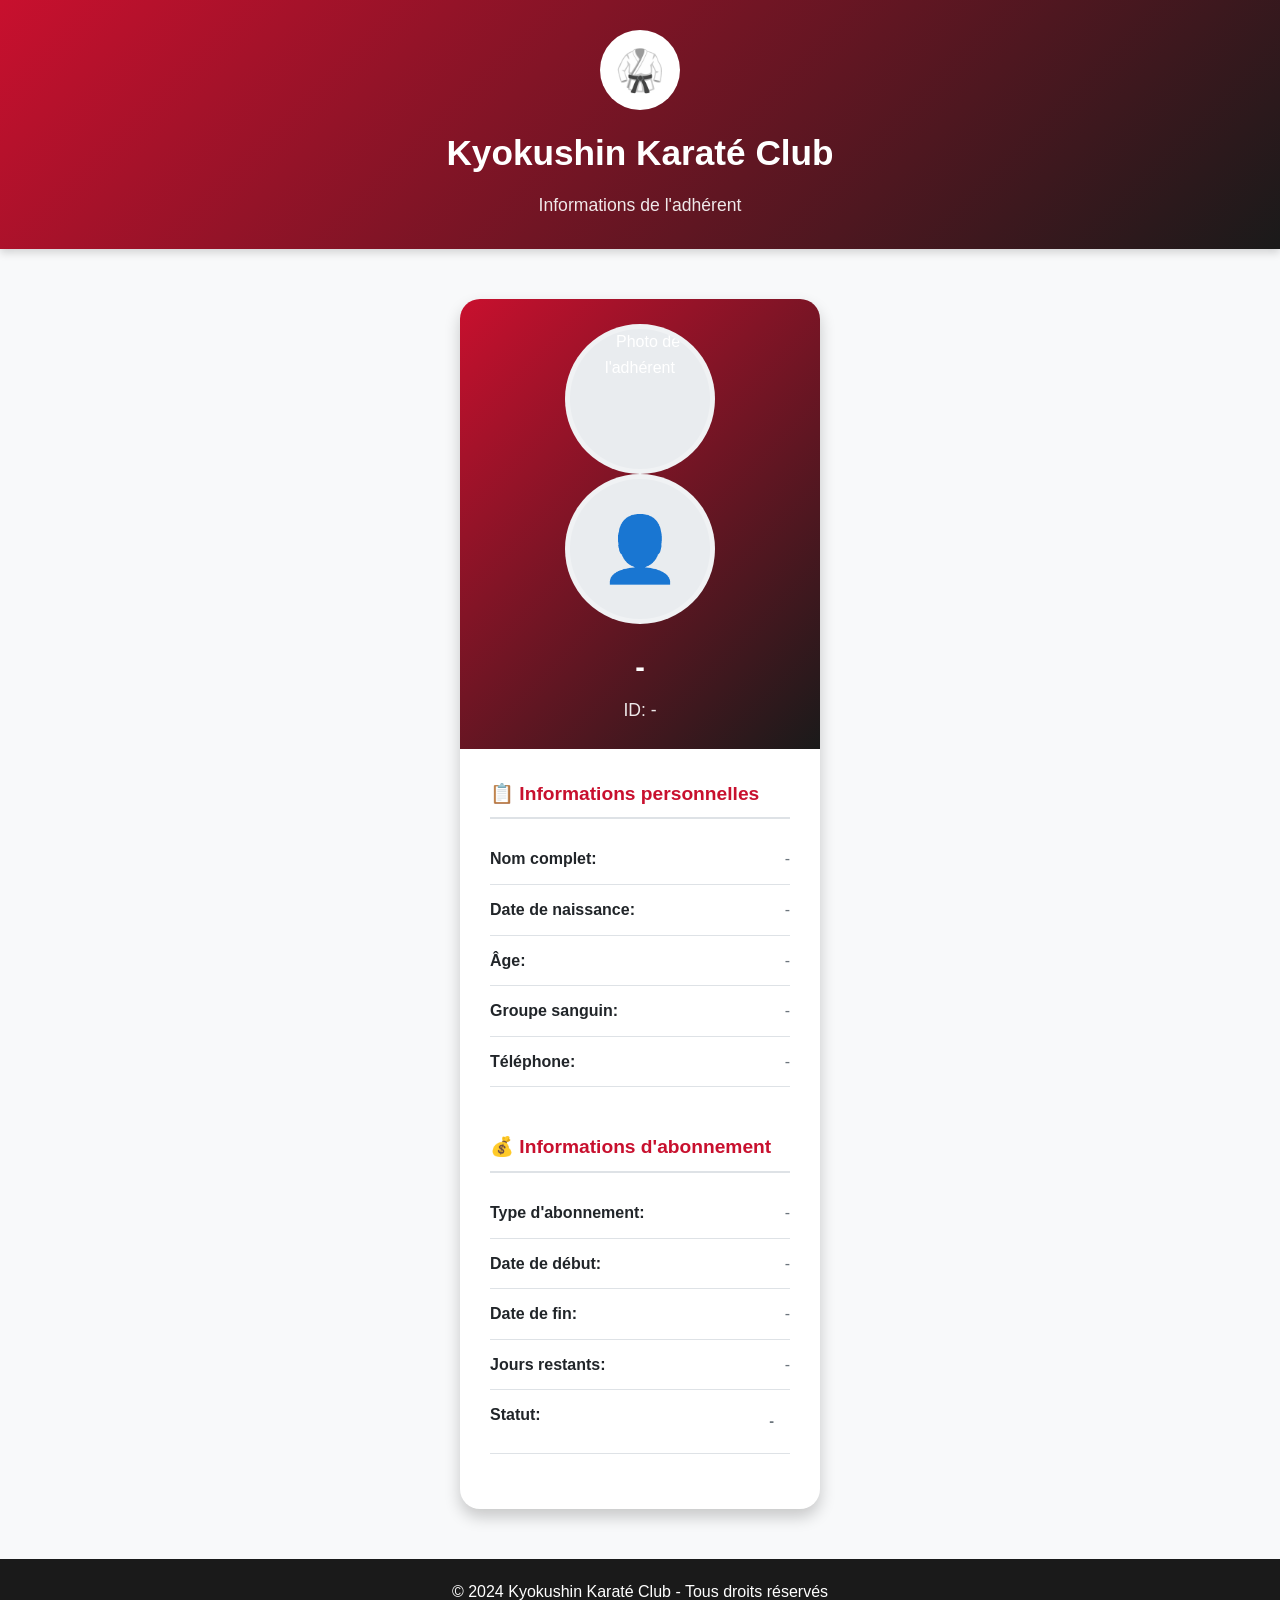
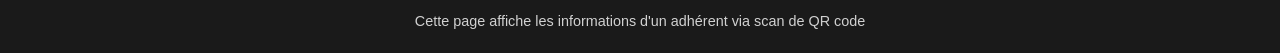
==== adherent.html @ 508417b2 "Create adherent.html" ====
<!DOCTYPE html>
<html lang="fr">
<head>
    <meta charset="UTF-8">
    <meta name="viewport" content="width=device-width, initial-scale=1.0">
    <title>Informations Adhérent - Kyokushin</title>
    <link rel="icon" type="image/png" href="logo_site.png">
    <script src="https://cdn.jsdelivr.net/npm/@supabase/supabase-js@2"></script>
    <style>
        * {
            margin: 0;
            padding: 0;
            box-sizing: border-box;
        }

        :root {
            --primary-color: #c8102e;
            --secondary-color: #1a1a1a;
            --accent-color: #ffd700;
            --success-color: #28a745;
            --danger-color: #dc3545;
            --warning-color: #ffc107;
            --bg-primary: #ffffff;
            --bg-secondary: #f8f9fa;
            --bg-tertiary: #e9ecef;
            --text-primary: #212529;
            --text-secondary: #6c757d;
            --border-color: #dee2e6;
            --shadow-sm: 0 2px 4px rgba(0,0,0,0.1);
            --shadow-md: 0 4px 8px rgba(0,0,0,0.15);
            --shadow-lg: 0 8px 16px rgba(0,0,0,0.2);
            --transition: all 0.3s ease;
        }

        body {
            font-family: 'Segoe UI', Tahoma, Geneva, Verdana, sans-serif;
            background: var(--bg-secondary);
            color: var(--text-primary);
            line-height: 1.6;
            min-height: 100vh;
            display: flex;
            flex-direction: column;
        }

        .container {
            max-width: 800px;
            margin: 0 auto;
            padding: 20px;
            flex: 1;
        }

        /* Header Styles */
        .header {
            background: linear-gradient(135deg, var(--primary-color), var(--secondary-color));
            color: white;
            padding: 30px 0;
            box-shadow: var(--shadow-md);
            text-align: center;
            margin-bottom: 30px;
        }

        .logo {
            width: 80px;
            height: 80px;
            border-radius: 50%;
            background: white;
            padding: 10px;
            margin: 0 auto 15px;
            display: flex;
            align-items: center;
            justify-content: center;
            font-size: 40px;
        }

        .header-title h1 {
            font-size: 2.2rem;
            font-weight: 700;
            margin-bottom: 10px;
        }

        .header-title p {
            font-size: 1.1rem;
            opacity: 0.9;
        }

        /* Member Card */
        .member-card {
            background: var(--bg-primary);
            border-radius: 20px;
            box-shadow: var(--shadow-lg);
            overflow: hidden;
            margin-bottom: 30px;
            transition: var(--transition);
        }

        .member-card:hover {
            transform: translateY(-5px);
            box-shadow: var(--shadow-lg);
        }

        .member-header {
            background: linear-gradient(135deg, var(--primary-color), var(--secondary-color));
            color: white;
            padding: 25px;
            text-align: center;
            position: relative;
        }

        .member-photo-container {
            margin-bottom: 20px;
        }

        .member-photo {
            width: 150px;
            height: 150px;
            border-radius: 50%;
            object-fit: cover;
            border: 5px solid rgba(255,255,255,0.3);
            margin: 0 auto;
            display: block;
            background: var(--bg-tertiary);
        }

        .member-name {
            font-size: 1.8rem;
            font-weight: 700;
            margin-bottom: 5px;
        }

        .member-id {
            font-size: 1.1rem;
            opacity: 0.9;
            font-weight: 500;
        }

        .member-content {
            padding: 30px;
        }

        .info-grid {
            display: grid;
            grid-template-columns: repeat(auto-fit, minmax(300px, 1fr));
            gap: 20px;
        }

        .info-section {
            margin-bottom: 25px;
        }

        .info-title {
            font-size: 1.2rem;
            font-weight: 600;
            color: var(--primary-color);
            margin-bottom: 15px;
            padding-bottom: 8px;
            border-bottom: 2px solid var(--border-color);
        }

        .info-row {
            display: flex;
            justify-content: space-between;
            padding: 12px 0;
            border-bottom: 1px solid var(--border-color);
        }

        .info-label {
            font-weight: 600;
            color: var(--text-primary);
        }

        .info-value {
            color: var(--text-secondary);
            text-align: right;
        }

        /* Subscription Status */
        .subscription-status {
            display: inline-block;
            padding: 8px 16px;
            border-radius: 20px;
            font-size: 0.9rem;
            font-weight: 600;
        }

        .status-active {
            background: rgba(40, 167, 69, 0.2);
            color: var(--success-color);
            border: 1px solid var(--success-color);
        }

        .status-expired {
            background: rgba(220, 53, 69, 0.2);
            color: var(--danger-color);
            border: 1px solid var(--danger-color);
        }

        .status-warning {
            background: rgba(255, 193, 7, 0.2);
            color: var(--warning-color);
            border: 1px solid var(--warning-color);
        }

        /* Alert Messages */
        .alert {
            padding: 15px 20px;
            border-radius: 10px;
            margin-bottom: 20px;
            display: flex;
            align-items: center;
            gap: 10px;
        }

        .alert-warning {
            background: rgba(255, 193, 7, 0.1);
            border: 1px solid var(--warning-color);
            color: var(--warning-color);
        }

        /* Footer */
        .footer {
            background: var(--secondary-color);
            color: white;
            text-align: center;
            padding: 20px 0;
            margin-top: auto;
        }

        /* Responsive */
        @media (max-width: 768px) {
            .container {
                padding: 15px;
            }
            
            .header-title h1 {
                font-size: 1.8rem;
            }
            
            .info-grid {
                grid-template-columns: 1fr;
            }
            
            .member-photo {
                width: 120px;
                height: 120px;
            }
        }

        /* Loading Spinner */
        .spinner {
            border: 4px solid var(--border-color);
            border-top: 4px solid var(--primary-color);
            border-radius: 50%;
            width: 40px;
            height: 40px;
            animation: spin 1s linear infinite;
            margin: 40px auto;
        }

        @keyframes spin {
            0% { transform: rotate(0deg); }
            100% { transform: rotate(360deg); }
        }

        .hidden {
            display: none !important;
        }
    </style>
</head>
<body>
    <!-- Header -->
    <div class="header">
        <div class="logo">🥋</div>
        <div class="header-title">
            <h1>Kyokushin Karaté Club</h1>
            <p>Informations de l'adhérent</p>
        </div>
    </div>

    <div class="container">
        <!-- Member Information Card -->
        <div id="memberCard" class="member-card">
            <div class="member-header">
                <div class="member-photo-container">
                    <img id="memberPhoto" class="member-photo" src="" alt="Photo de l'adhérent">
                    <div id="memberPhotoPlaceholder" class="member-photo" style="display: flex; align-items: center; justify-content: center; font-size: 4rem;">
                        👤
                    </div>
                </div>
                <h2 class="member-name" id="memberFullName">-</h2>
                <div class="member-id" id="memberIdDisplay">ID: -</div>
            </div>
            
            <div class="member-content">
                <div class="info-grid">
                    <div class="info-section">
                        <h3 class="info-title">📋 Informations personnelles</h3>
                        <div class="info-row">
                            <span class="info-label">Nom complet:</span>
                            <span class="info-value" id="memberFullNameDetail">-</span>
                        </div>
                        <div class="info-row">
                            <span class="info-label">Date de naissance:</span>
                            <span class="info-value" id="memberDob">-</span>
                        </div>
                        <div class="info-row">
                            <span class="info-label">Âge:</span>
                            <span class="info-value" id="memberAge">-</span>
                        </div>
                        <div class="info-row">
                            <span class="info-label">Groupe sanguin:</span>
                            <span class="info-value" id="memberBloodType">-</span>
                        </div>
                        <div class="info-row">
                            <span class="info-label">Téléphone:</span>
                            <span class="info-value" id="memberPhone">-</span>
                        </div>
                    </div>
                    
                    <div class="info-section">
                        <h3 class="info-title">💰 Informations d'abonnement</h3>
                        <div class="info-row">
                            <span class="info-label">Type d'abonnement:</span>
                            <span class="info-value" id="memberSubscription">-</span>
                        </div>
                        <div class="info-row">
                            <span class="info-label">Date de début:</span>
                            <span class="info-value" id="memberStartDate">-</span>
                        </div>
                        <div class="info-row">
                            <span class="info-label">Date de fin:</span>
                            <span class="info-value" id="memberEndDate">-</span>
                        </div>
                        <div class="info-row">
                            <span class="info-label">Jours restants:</span>
                            <span class="info-value" id="memberDaysLeft">-</span>
                        </div>
                        <div class="info-row">
                            <span class="info-label">Statut:</span>
                            <span class="info-value">
                                <span id="memberStatus" class="subscription-status">-</span>
                            </span>
                        </div>
                    </div>
                </div>
                
                <!-- Alert for expiring subscription -->
                <div id="subscriptionAlert" class="alert alert-warning hidden">
                    ⚠️ <strong>Attention:</strong> L'abonnement expire bientôt!
                </div>
            </div>
        </div>

        <!-- Loading State -->
        <div id="loadingState" class="hidden">
            <div class="spinner"></div>
            <p style="text-align: center; color: var(--text-secondary); margin-top: 15px;">
                Chargement des informations de l'adhérent...
            </p>
        </div>

        <!-- Error State -->
        <div id="errorState" class="hidden" style="text-align: center; padding: 40px 20px;">
            <div style="font-size: 4rem; margin-bottom: 20px;">❌</div>
            <h2 style="color: var(--danger-color); margin-bottom: 15px;">Adhérent non trouvé</h2>
            <p style="color: var(--text-secondary); margin-bottom: 25px;">
                Impossible de trouver les informations pour cet adhérent.
            </p>
            <p style="font-size: 0.9rem; color: var(--text-secondary);">
                Vérifiez que le QR code a été scanné correctement ou contactez l'administration du club.
            </p>
        </div>
    </div>

    <!-- Footer -->
    <div class="footer">
        <p>&copy; 2024 Kyokushin Karaté Club - Tous droits réservés</p>
        <p style="font-size: 0.9rem; opacity: 0.8; margin-top: 5px;">
            Cette page affiche les informations d'un adhérent via scan de QR code
        </p>
    </div>

    <script>
        // Configuration Supabase
        const SUPABASE_URL = 'https://gmoyoflorwaltuanfswn.supabase.co';
        const SUPABASE_KEY = 'eyJhbGciOiJIUzI1NiIsInR5cCI6IkpXVCJ9.eyJpc3MiOiJzdXBhYmFzZSIsInJlZiI6Imdtb3lvZmxvcndhbHR1YW5mc3duIiwicm9sZSI6ImFub24iLCJpYXQiOjE3NjIxNTc0OTIsImV4cCI6MjA3NzczMzQ5Mn0.Yr0SFLvcPNbvRqNSjzwFdTZkrIz3Z6WZxcIyx8gwjZA';
        
        const supabase = window.supabase.createClient(SUPABASE_URL, SUPABASE_KEY);

        // Fonction pour calculer la date de fin d'abonnement
        function computeEndDate(startDate, subscriptionType) {
            const start = new Date(startDate);
            const end = new Date(start);
            
            switch (subscriptionType) {
                case "monthly":
                    end.setMonth(end.getMonth() + 1);
                    break;
                case "quarterly":
                    end.setMonth(end.getMonth() + 3);
                    break;
                case "biannual":
                    end.setMonth(end.getMonth() + 6);
                    break;
                case "annual":
                    end.setFullYear(end.getFullYear() + 1);
                    break;
                default:
                    end.setMonth(end.getMonth() + 1);
            }
            
            return end;
        }

        // Fonction pour calculer l'âge
        function calculateAge(birthDate) {
            const today = new Date();
            const birth = new Date(birthDate);
            let age = today.getFullYear() - birth.getFullYear();
            const monthDiff = today.getMonth() - birth.getMonth();
            
            if (monthDiff < 0 || (monthDiff === 0 && today.getDate() < birth.getDate())) {
                age--;
            }
            
            return age;
        }

        // Fonction pour calculer les jours restants
        function calculateDaysLeft(endDate) {
            const today = new Date();
            const end = new Date(endDate);
            const timeDiff = end.getTime() - today.getTime();
            const daysLeft = Math.ceil(timeDiff / (1000 * 3600 * 24));
            
            return daysLeft;
        }

        // Fonction pour déterminer le statut de l'abonnement
        function getSubscriptionStatus(daysLeft) {
            if (daysLeft < 0) {
                return { text: "Expiré", class: "status-expired" };
            } else if (daysLeft <= 7) {
                return { text: "Bientôt expiré", class: "status-warning" };
            } else {
                return { text: "Actif", class: "status-active" };
            }
        }

        // Fonction pour formater la date en français
        function formatDate(dateString) {
            const date = new Date(dateString);
            return date.toLocaleDateString('fr-FR', {
                day: '2-digit',
                month: '2-digit',
                year: 'numeric'
            });
        }

        // Fonction pour formater le type d'abonnement
        function formatSubscriptionType(type) {
            const types = {
                "monthly": "Mensuel",
                "quarterly": "Trimestriel", 
                "biannual": "Semestriel",
                "annual": "Annuel"
            };
            
            return types[type] || type;
        }

        // Fonction pour extraire l'ID du membre de l'URL
        function getMemberIdFromURL() {
            const urlParams = new URLSearchParams(window.location.search);
            return urlParams.get('id');
        }

        // Fonction principale pour charger les données du membre
        async function loadMemberData(memberId) {
            try {
                // Afficher l'état de chargement
                document.getElementById('memberCard').classList.add('hidden');
                document.getElementById('errorState').classList.add('hidden');
                document.getElementById('loadingState').classList.remove('hidden');
                
                // Récupérer les données du membre depuis Supabase
                const { data: member, error } = await supabase
                    .from('members')
                    .select('*')
                    .eq('id', memberId)
                    .single();

                if (error || !member) {
                    throw new Error('Adhérent non trouvé');
                }

                // Calculer les dates et statuts
                const endDate = computeEndDate(member.start_date, member.subscription);
                const daysLeft = calculateDaysLeft(endDate);
                const status = getSubscriptionStatus(daysLeft);
                const age = calculateAge(member.dob);
                
                // Mettre à jour l'interface
                document.getElementById('memberFullName').textContent = `${member.last_name} ${member.first_name}`;
                document.getElementById('memberFullNameDetail').textContent = `${member.last_name} ${member.first_name}`;
                document.getElementById('memberIdDisplay').textContent = `ID: ${member.id}`;
                document.getElementById('memberDob').textContent = formatDate(member.dob);
                document.getElementById('memberAge').textContent = `${age} ans`;
                document.getElementById('memberBloodType').textContent = member.blood_type || 'Non renseigné';
                document.getElementById('memberPhone').textContent = member.phone_number || 'Non renseigné';
                document.getElementById('memberSubscription').textContent = formatSubscriptionType(member.subscription);
                document.getElementById('memberStartDate').textContent = formatDate(member.start_date);
                document.getElementById('memberEndDate').textContent = formatDate(endDate);
                document.getElementById('memberDaysLeft').textContent = `${daysLeft} jour(s)`;
                
                // Mettre à jour le statut
                const statusElement = document.getElementById('memberStatus');
                statusElement.textContent = status.text;
                statusElement.className = `subscription-status ${status.class}`;
                
                // Gérer la photo
                if (member.photo_url) {
                    document.getElementById('memberPhoto').src = member.photo_url;
                    document.getElementById('memberPhoto').style.display = 'block';
                    document.getElementById('memberPhotoPlaceholder').style.display = 'none';
                } else {
                    document.getElementById('memberPhoto').style.display = 'none';
                    document.getElementById('memberPhotoPlaceholder').style.display = 'flex';
                }
                
                // Afficher l'alerte si l'abonnement expire bientôt
                if (daysLeft <= 7 && daysLeft >= 0) {
                    document.getElementById('subscriptionAlert').classList.remove('hidden');
                } else {
                    document.getElementById('subscriptionAlert').classList.add('hidden');
                }
                
                // Afficher la carte du membre
                document.getElementById('loadingState').classList.add('hidden');
                document.getElementById('memberCard').classList.remove('hidden');
                
            } catch (error) {
                console.error('Erreur lors du chargement des données:', error);
                
                // Afficher l'état d'erreur
                document.getElementById('loadingState').classList.add('hidden');
                document.getElementById('memberCard').classList.add('hidden');
                document.getElementById('errorState').classList.remove('hidden');
            }
        }

        // Initialisation au chargement de la page
        document.addEventListener('DOMContentLoaded', function() {
            const memberId = getMemberIdFromURL();
            
            if (memberId) {
                loadMemberData(memberId);
            } else {
                // Aucun ID fourni, afficher l'état d'erreur
                document.getElementById('loadingState').classList.add('hidden');
                document.getElementById('memberCard').classList.add('hidden');
                document.getElementById('errorState').classList.remove('hidden');
            }
        });
    </script>
</body>
</html>
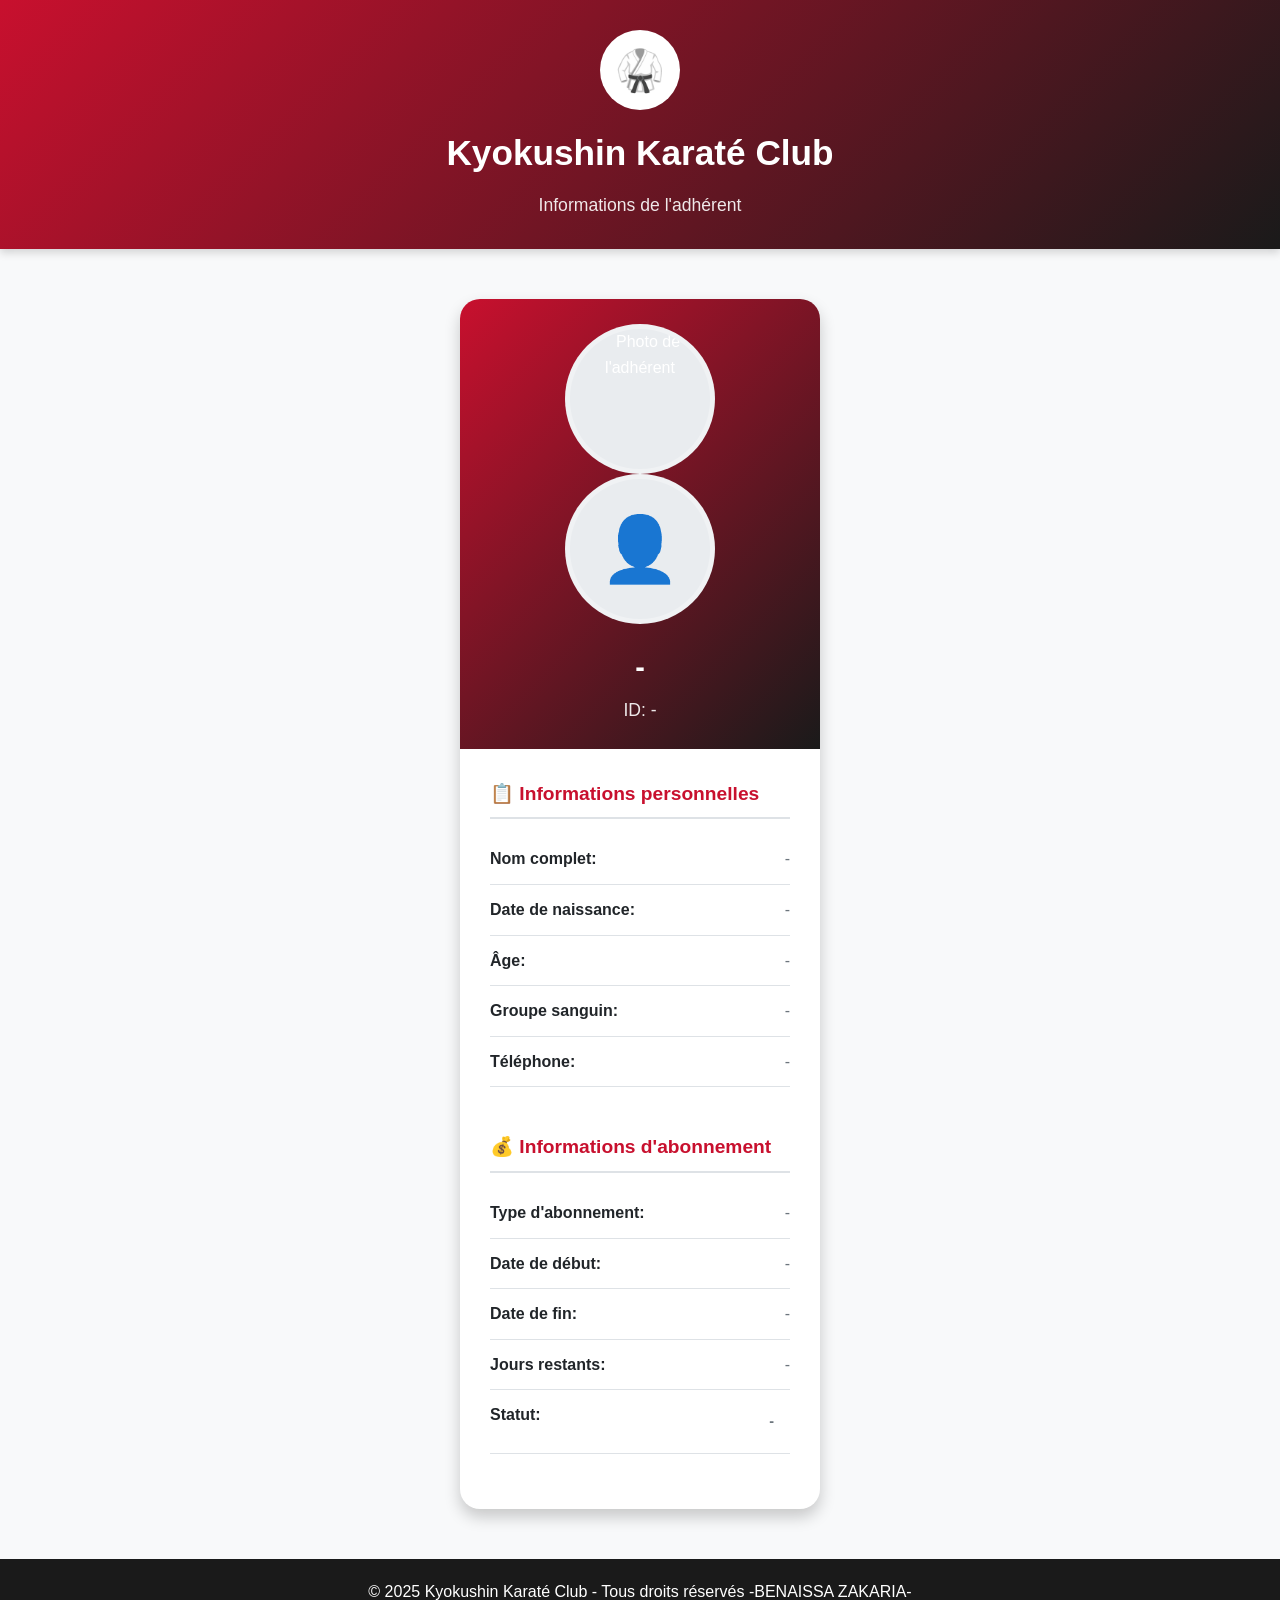
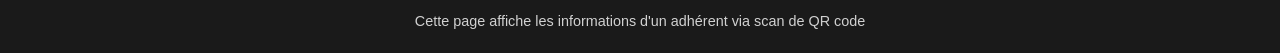
==== commit 248390b9: "Update adherent.html" ====
--- a/adherent.html
+++ b/adherent.html
@@ -373,7 +373,7 @@
 
     <!-- Footer -->
     <div class="footer">
-        <p>&copy; 2024 Kyokushin Karaté Club - Tous droits réservés</p>
+        <p>&copy; 2025 Kyokushin Karaté Club - Tous droits réservés -BENAISSA ZAKARIA-</p>
         <p style="font-size: 0.9rem; opacity: 0.8; margin-top: 5px;">
             Cette page affiche les informations d'un adhérent via scan de QR code
         </p>
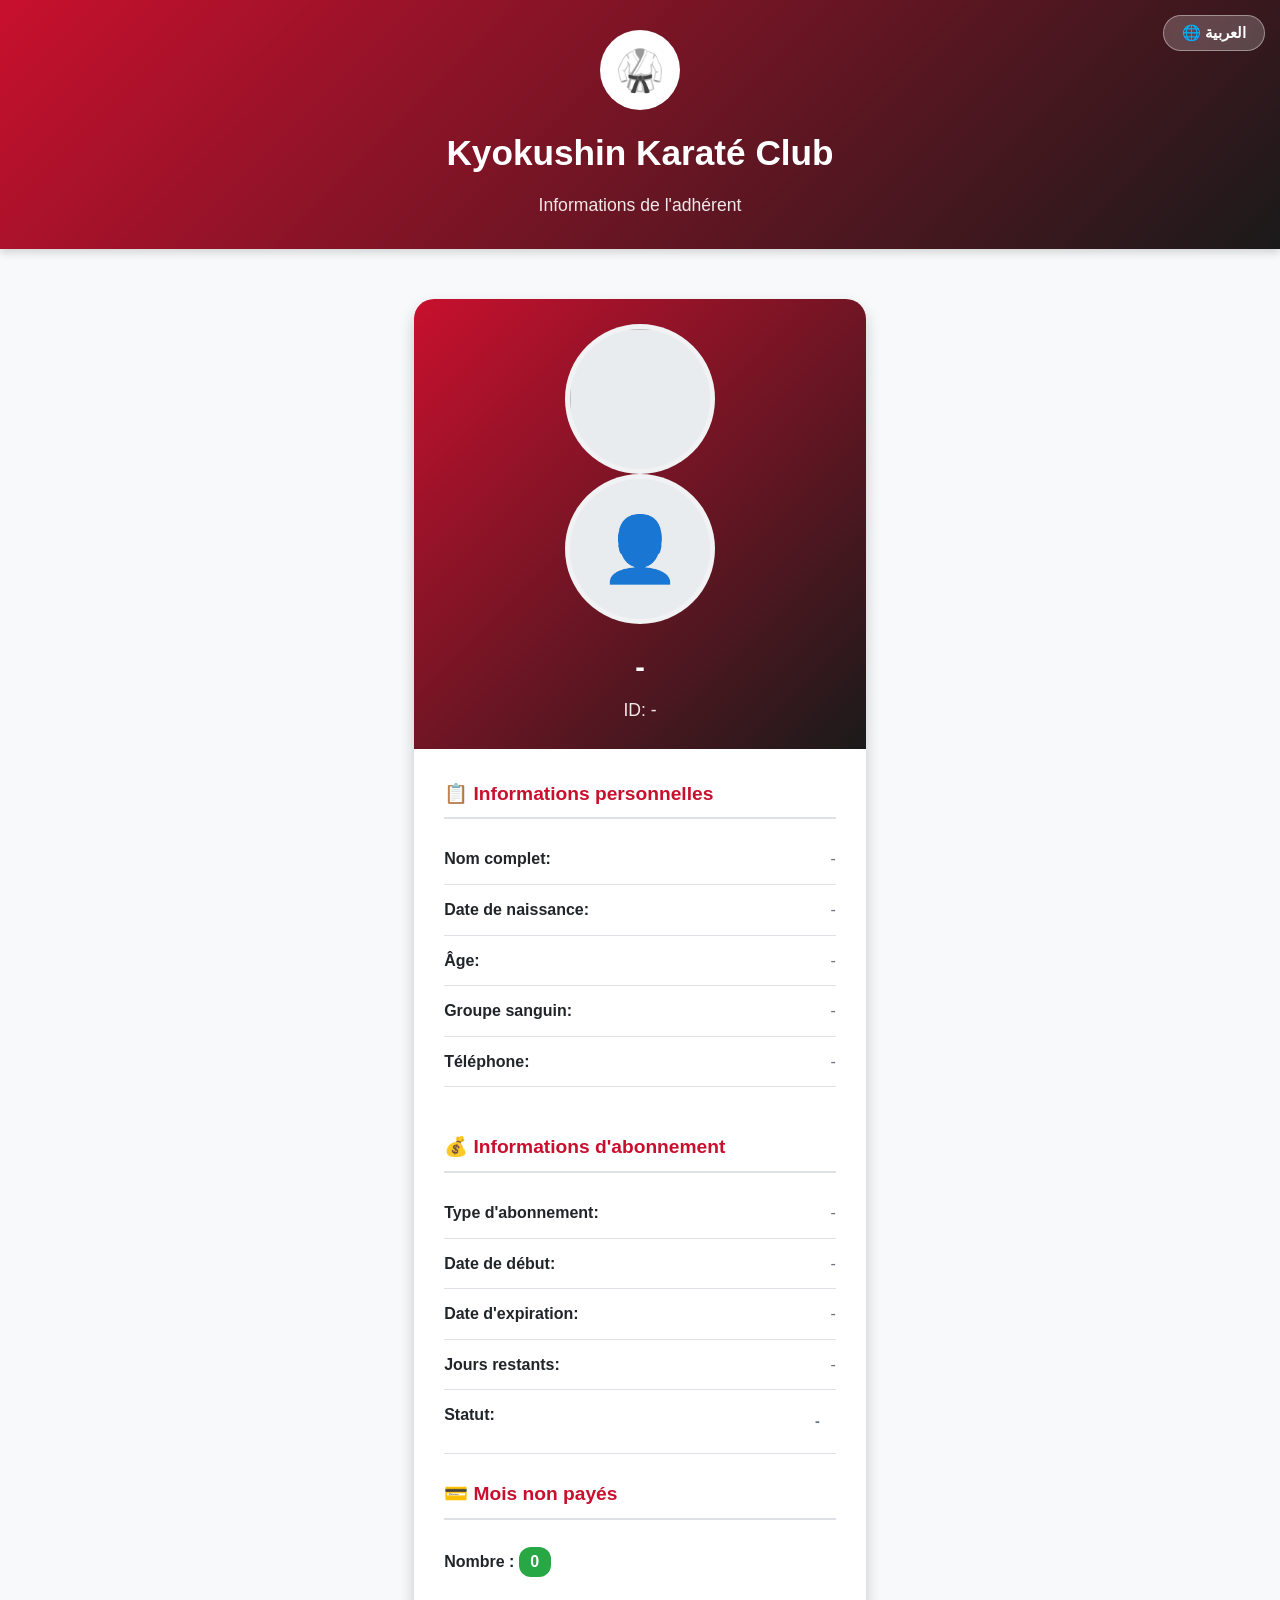
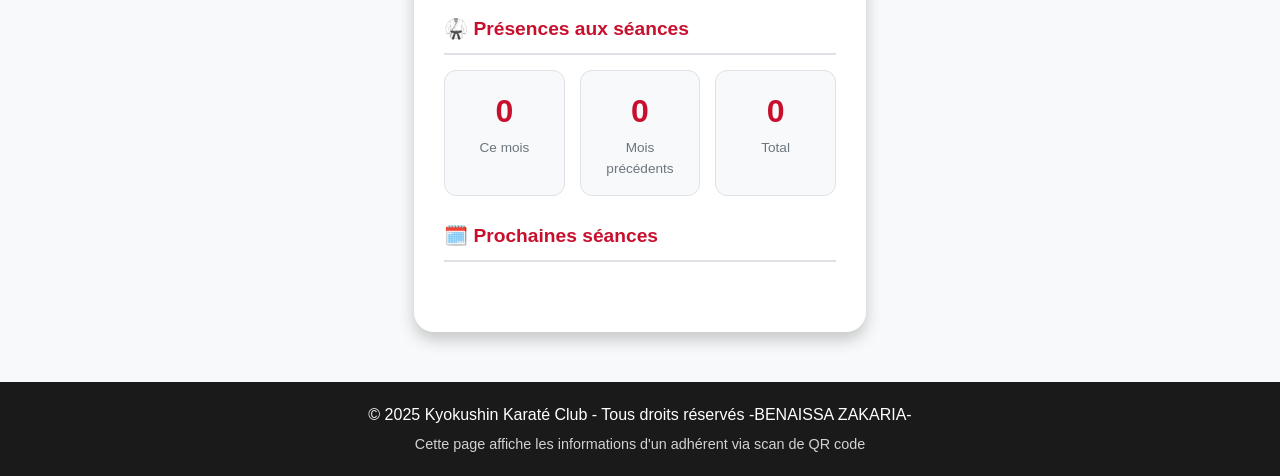
==== commit 7f4012d4: "nfc update" ====
--- a/adherent.html
+++ b/adherent.html
@@ -49,6 +49,29 @@
             flex: 1;
         }
 
+        /* Bouton langue */
+        .lang-toggle {
+            position: fixed;
+            top: 15px;
+            right: 15px;
+            z-index: 1000;
+            background: rgba(255,255,255,0.2);
+            border: 1px solid rgba(255,255,255,0.4);
+            color: white;
+            padding: 8px 18px;
+            border-radius: 25px;
+            cursor: pointer;
+            font-size: 0.95rem;
+            font-weight: 600;
+            backdrop-filter: blur(5px);
+            transition: var(--transition);
+        }
+
+        .lang-toggle:hover {
+            background: rgba(255,255,255,0.35);
+            transform: scale(1.05);
+        }
+
         /* Header Styles */
         .header {
             background: linear-gradient(135deg, var(--primary-color), var(--secondary-color));
@@ -93,11 +116,6 @@
             transition: var(--transition);
         }
 
-        .member-card:hover {
-            transform: translateY(-5px);
-            box-shadow: var(--shadow-lg);
-        }
-
         .member-header {
             background: linear-gradient(135deg, var(--primary-color), var(--secondary-color));
             color: white;
@@ -173,6 +191,75 @@
             text-align: right;
         }
 
+        /* Mois non payés */
+        .months-list {
+            display: flex;
+            flex-wrap: wrap;
+            gap: 8px;
+            justify-content: flex-end;
+        }
+
+        .month-chip {
+            padding: 4px 12px;
+            border-radius: 15px;
+            font-size: 0.85rem;
+            font-weight: 600;
+            background: rgba(220, 53, 69, 0.12);
+            color: var(--danger-color);
+            border: 1px solid rgba(220, 53, 69, 0.4);
+        }
+
+        .month-chip.ok {
+            background: rgba(40, 167, 69, 0.12);
+            color: var(--success-color);
+            border-color: rgba(40, 167, 69, 0.4);
+        }
+
+        .count-badge {
+            display: inline-block;
+            min-width: 32px;
+            text-align: center;
+            padding: 2px 10px;
+            border-radius: 12px;
+            background: var(--danger-color);
+            color: white;
+            font-weight: 700;
+        }
+
+        .count-badge.zero {
+            background: var(--success-color);
+        }
+
+        /* Stats présence */
+        .attendance-stats {
+            display: flex;
+            gap: 15px;
+            justify-content: space-around;
+            flex-wrap: wrap;
+            margin-top: 10px;
+        }
+
+        .stat-box {
+            flex: 1;
+            min-width: 120px;
+            background: var(--bg-secondary);
+            border: 1px solid var(--border-color);
+            border-radius: 12px;
+            padding: 15px 10px;
+            text-align: center;
+        }
+
+        .stat-number {
+            font-size: 2rem;
+            font-weight: 700;
+            color: var(--primary-color);
+        }
+
+        .stat-label {
+            font-size: 0.85rem;
+            color: var(--text-secondary);
+        }
+
         /* Subscription Status */
         .subscription-status {
             display: inline-block;
@@ -230,19 +317,27 @@
             .container {
                 padding: 15px;
             }
-            
+
             .header-title h1 {
                 font-size: 1.8rem;
             }
-            
+
             .info-grid {
                 grid-template-columns: 1fr;
             }
-            
+
             .member-photo {
                 width: 120px;
                 height: 120px;
             }
+        }
+
+        [dir="rtl"] .info-value {
+            text-align: left;
+        }
+
+        [dir="rtl"] .months-list {
+            justify-content: flex-start;
         }
 
         /* Loading Spinner */
@@ -269,10 +364,11 @@
 <body>
     <!-- Header -->
     <div class="header">
+        <button id="langToggle" class="lang-toggle" onclick="toggleLang()">🌐 العربية</button>
         <div class="logo">🥋</div>
         <div class="header-title">
             <h1>Kyokushin Karaté Club</h1>
-            <p>Informations de l'adhérent</p>
+            <p data-i18n="subtitle">Informations de l'adhérent</p>
         </div>
     </div>
 
@@ -281,7 +377,7 @@
         <div id="memberCard" class="member-card">
             <div class="member-header">
                 <div class="member-photo-container">
-                    <img id="memberPhoto" class="member-photo" src="" alt="Photo de l'adhérent">
+                    <img id="memberPhoto" class="member-photo" src="" alt="">
                     <div id="memberPhotoPlaceholder" class="member-photo" style="display: flex; align-items: center; justify-content: center; font-size: 4rem;">
                         👤
                     </div>
@@ -289,63 +385,97 @@
                 <h2 class="member-name" id="memberFullName">-</h2>
                 <div class="member-id" id="memberIdDisplay">ID: -</div>
             </div>
-            
+
             <div class="member-content">
                 <div class="info-grid">
                     <div class="info-section">
-                        <h3 class="info-title">📋 Informations personnelles</h3>
+                        <h3 class="info-title" data-i18n="personalInfo">📋 Informations personnelles</h3>
                         <div class="info-row">
-                            <span class="info-label">Nom complet:</span>
+                            <span class="info-label" data-i18n="fullName">Nom complet:</span>
                             <span class="info-value" id="memberFullNameDetail">-</span>
                         </div>
                         <div class="info-row">
-                            <span class="info-label">Date de naissance:</span>
+                            <span class="info-label" data-i18n="birthDate">Date de naissance:</span>
                             <span class="info-value" id="memberDob">-</span>
                         </div>
                         <div class="info-row">
-                            <span class="info-label">Âge:</span>
+                            <span class="info-label" data-i18n="age">Âge:</span>
                             <span class="info-value" id="memberAge">-</span>
                         </div>
                         <div class="info-row">
-                            <span class="info-label">Groupe sanguin:</span>
+                            <span class="info-label" data-i18n="bloodType">Groupe sanguin:</span>
                             <span class="info-value" id="memberBloodType">-</span>
                         </div>
                         <div class="info-row">
-                            <span class="info-label">Téléphone:</span>
+                            <span class="info-label" data-i18n="phone">Téléphone:</span>
                             <span class="info-value" id="memberPhone">-</span>
                         </div>
                     </div>
-                    
+
                     <div class="info-section">
-                        <h3 class="info-title">💰 Informations d'abonnement</h3>
+                        <h3 class="info-title" data-i18n="subInfo">💰 Informations d'abonnement</h3>
                         <div class="info-row">
-                            <span class="info-label">Type d'abonnement:</span>
+                            <span class="info-label" data-i18n="subType">Type d'abonnement:</span>
                             <span class="info-value" id="memberSubscription">-</span>
                         </div>
                         <div class="info-row">
-                            <span class="info-label">Date de début:</span>
+                            <span class="info-label" data-i18n="startDate">Date de début:</span>
                             <span class="info-value" id="memberStartDate">-</span>
                         </div>
                         <div class="info-row">
-                            <span class="info-label">Date de fin:</span>
+                            <span class="info-label" data-i18n="endDate">Date d'expiration:</span>
                             <span class="info-value" id="memberEndDate">-</span>
                         </div>
                         <div class="info-row">
-                            <span class="info-label">Jours restants:</span>
+                            <span class="info-label" data-i18n="daysLeft">Jours restants:</span>
                             <span class="info-value" id="memberDaysLeft">-</span>
                         </div>
                         <div class="info-row">
-                            <span class="info-label">Statut:</span>
+                            <span class="info-label" data-i18n="status">Statut:</span>
                             <span class="info-value">
                                 <span id="memberStatus" class="subscription-status">-</span>
                             </span>
                         </div>
                     </div>
                 </div>
-                
+
+                <!-- Mois non payés / expirés -->
+                <div class="info-section">
+                    <h3 class="info-title" data-i18n="unpaidMonths">💳 Mois non payés</h3>
+                    <div class="info-row" style="border-bottom: none;">
+                        <span class="info-label"><span data-i18n="number">Nombre :</span> <span class="count-badge zero" id="unpaidCount">0</span></span>
+                        <span class="months-list" id="unpaidMonthsList"></span>
+                    </div>
+                </div>
+
+                <!-- Présences -->
+                <div class="info-section">
+                    <h3 class="info-title" data-i18n="attendanceTitle">🥋 Présences aux séances</h3>
+                    <div class="attendance-stats">
+                        <div class="stat-box">
+                            <div class="stat-number" id="attThisMonth">0</div>
+                            <div class="stat-label" data-i18n="thisMonth">Ce mois</div>
+                        </div>
+                        <div class="stat-box">
+                            <div class="stat-number" id="attPrevMonths">0</div>
+                            <div class="stat-label" data-i18n="prevMonths">Mois précédents</div>
+                        </div>
+                        <div class="stat-box">
+                            <div class="stat-number" id="attTotal">0</div>
+                            <div class="stat-label" data-i18n="total">Total</div>
+                        </div>
+                    </div>
+                </div>
+
+                <!-- Prochaines séances -->
+                <div class="info-section">
+                    <h3 class="info-title" data-i18n="nextSessions">🗓️ Prochaines séances</h3>
+                    <div id="nextSessionsList" style="display:flex;flex-wrap:wrap;gap:10px;"></div>
+                </div>
+
                 <!-- Alert for expiring subscription -->
                 <div id="subscriptionAlert" class="alert alert-warning hidden">
-                    ⚠️ <strong>Attention:</strong> L'abonnement expire bientôt!
+                    ⚠️ <strong data-i18n="expiringSoon">Attention:</strong>&nbsp;<span data-i18n="expiringSoonMsg">L'abonnement expire bientôt!</span>
                 </div>
             </div>
         </div>
@@ -353,7 +483,7 @@
         <!-- Loading State -->
         <div id="loadingState" class="hidden">
             <div class="spinner"></div>
-            <p style="text-align: center; color: var(--text-secondary); margin-top: 15px;">
+            <p style="text-align: center; color: var(--text-secondary); margin-top: 15px;" data-i18n="loading">
                 Chargement des informations de l'adhérent...
             </p>
         </div>
@@ -361,11 +491,11 @@
         <!-- Error State -->
         <div id="errorState" class="hidden" style="text-align: center; padding: 40px 20px;">
             <div style="font-size: 4rem; margin-bottom: 20px;">❌</div>
-            <h2 style="color: var(--danger-color); margin-bottom: 15px;">Adhérent non trouvé</h2>
-            <p style="color: var(--text-secondary); margin-bottom: 25px;">
+            <h2 style="color: var(--danger-color); margin-bottom: 15px;" data-i18n="notFound">Adhérent non trouvé</h2>
+            <p style="color: var(--text-secondary); margin-bottom: 25px;" data-i18n="notFoundMsg">
                 Impossible de trouver les informations pour cet adhérent.
             </p>
-            <p style="font-size: 0.9rem; color: var(--text-secondary);">
+            <p style="font-size: 0.9rem; color: var(--text-secondary);" data-i18n="notFoundHint">
                 Vérifiez que le QR code a été scanné correctement ou contactez l'administration du club.
             </p>
         </div>
@@ -374,7 +504,7 @@
     <!-- Footer -->
     <div class="footer">
         <p>&copy; 2025 Kyokushin Karaté Club - Tous droits réservés -BENAISSA ZAKARIA-</p>
-        <p style="font-size: 0.9rem; opacity: 0.8; margin-top: 5px;">
+        <p style="font-size: 0.9rem; opacity: 0.8; margin-top: 5px;" data-i18n="footerNote">
             Cette page affiche les informations d'un adhérent via scan de QR code
         </p>
     </div>
@@ -383,14 +513,124 @@
         // Configuration Supabase
         const SUPABASE_URL = 'https://gmoyoflorwaltuanfswn.supabase.co';
         const SUPABASE_KEY = 'eyJhbGciOiJIUzI1NiIsInR5cCI6IkpXVCJ9.eyJpc3MiOiJzdXBhYmFzZSIsInJlZiI6Imdtb3lvZmxvcndhbHR1YW5mc3duIiwicm9sZSI6ImFub24iLCJpYXQiOjE3NjIxNTc0OTIsImV4cCI6MjA3NzczMzQ5Mn0.Yr0SFLvcPNbvRqNSjzwFdTZkrIz3Z6WZxcIyx8gwjZA';
-        
-        const supabase = window.supabase.createClient(SUPABASE_URL, SUPABASE_KEY);
+
+        var supabase = window.supabase.createClient(SUPABASE_URL, SUPABASE_KEY);
+
+        // ============================
+        // INTERNATIONALISATION FR / AR
+        // ============================
+        let currentLang = localStorage.getItem('adherent_lang') || 'fr';
+
+        const I18N = {
+            fr: {
+                subtitle: "Informations de l'adhérent",
+                personalInfo: "📋 Informations personnelles",
+                fullName: "Nom complet:",
+                birthDate: "Date de naissance:",
+                age: "Âge:",
+                bloodType: "Groupe sanguin:",
+                phone: "Téléphone:",
+                notProvided: "Non renseigné",
+                subInfo: "💰 Informations d'abonnement",
+                subType: "Type d'abonnement:",
+                startDate: "Date de début:",
+                endDate: "Date d'expiration:",
+                daysLeft: "Jours restants:",
+                status: "Statut:",
+                days: "jour(s)",
+                years: "ans",
+                active: "Actif",
+                expired: "Expiré",
+                soonExpired: "Bientôt expiré",
+                unpaidMonths: "💳 Mois non payés",
+                number: "Nombre :",
+                none: "Aucun ✓",
+                attendanceTitle: "🥋 Présences aux séances",
+                thisMonth: "Ce mois",
+                prevMonths: "Mois précédents",
+                total: "Total",
+                sessions: "séance(s)",
+                nextSessions: "🗓️ Prochaines séances",
+                noSession: "Aucune séance planifiée",
+                noGroup: "Aucun groupe assigné",
+                monthly: "Mensuel", quarterly: "Trimestriel", biannual: "Semestriel", annual: "Annuel",
+                loading: "Chargement des informations de l'adhérent...",
+                notFound: "Adhérent non trouvé",
+                notFoundMsg: "Impossible de trouver les informations pour cet adhérent.",
+                notFoundHint: "Vérifiez que le QR code a été scanné correctement ou contactez l'administration du club.",
+                footerNote: "Cette page affiche les informations d'un adhérent via scan de QR code",
+                alertTitle: "Attention:",
+                alertMsg: "L'abonnement expire bientôt!",
+                switchBtn: "🌐 العربية",
+                locale: "fr-FR"
+            },
+            ar: {
+                subtitle: "معلومات العضو",
+                personalInfo: "📋 المعلومات الشخصية",
+                fullName: "الاسم الكامل:",
+                birthDate: "تاريخ الميلاد:",
+                age: "العمر:",
+                bloodType: "فصيلة الدم:",
+                phone: "الهاتف:",
+                notProvided: "غير محدد",
+                subInfo: "💰 معلومات الاشتراك",
+                subType: "نوع الاشتراك:",
+                startDate: "تاريخ البداية:",
+                endDate: "تاريخ الانتهاء:",
+                daysLeft: "الأيام المتبقية:",
+                status: "الحالة:",
+                days: "يوم",
+                years: "سنة",
+                active: "نشط",
+                expired: "منتهي",
+                soonExpired: "ينتهي قريباً",
+                unpaidMonths: "💳 الأشهر غير المدفوعة",
+                number: "العدد:",
+                none: "لا يوجد ✓",
+                attendanceTitle: "🥋 الحضور إلى الحصص",
+                thisMonth: "هذا الشهر",
+                prevMonths: "الأشهر السابقة",
+                total: "المجموع",
+                sessions: "حصة",
+                nextSessions: "🗓️ الحصص القادمة",
+                noSession: "لا توجد حصص مبرمجة",
+                noGroup: "لا توجد مجموعة مسندة",
+                monthly: "شهري", quarterly: "ثلاثي", biannual: "نصف سنوي", annual: "سنوي",
+                loading: "جارٍ تحميل معلومات العضو...",
+                notFound: "لم يتم العثور على العضو",
+                notFoundMsg: "لا يمكن العثور على معلومات هذا العضو.",
+                notFoundHint: "تأكد من مسح رمز QR بشكل صحيح أو اتصل بإدارة النادي.",
+                footerNote: "هذه الصفحة تعرض معلومات العضو عبر مسح رمز QR",
+                alertTitle: "تنبيه:",
+                alertMsg: "سينتهي الاشتراك قريباً!",
+                switchBtn: "🌐 Français",
+                locale: "ar-DZ"
+            }
+        };
+
+        function t(key) { return I18N[currentLang][key] || I18N.fr[key] || key; }
+
+        function applyStaticTranslations() {
+            document.documentElement.lang = currentLang;
+            document.documentElement.dir = currentLang === 'ar' ? 'rtl' : 'ltr';
+            document.querySelectorAll('[data-i18n]').forEach(el => {
+                el.textContent = t(el.dataset.i18n);
+            });
+            document.getElementById('langToggle').textContent = t('switchBtn');
+        }
+
+        function toggleLang() {
+            currentLang = currentLang === 'fr' ? 'ar' : 'fr';
+            localStorage.setItem('adherent_lang', currentLang);
+            applyStaticTranslations();
+            if (window._memberRenderData) renderMember(window._memberRenderData);
+        }
 
         // Fonction pour calculer la date de fin d'abonnement
         function computeEndDate(startDate, subscriptionType) {
             const start = new Date(startDate);
             const end = new Date(start);
-            
+
             switch (subscriptionType) {
                 case "monthly":
                     end.setMonth(end.getMonth() + 1);
@@ -407,7 +647,7 @@
                 default:
                     end.setMonth(end.getMonth() + 1);
             }
-            
+
             return end;
         }
 
@@ -417,11 +657,11 @@
             const birth = new Date(birthDate);
             let age = today.getFullYear() - birth.getFullYear();
             const monthDiff = today.getMonth() - birth.getMonth();
-            
+
             if (monthDiff < 0 || (monthDiff === 0 && today.getDate() < birth.getDate())) {
                 age--;
             }
-            
+
             return age;
         }
 
@@ -431,41 +671,48 @@
             const end = new Date(endDate);
             const timeDiff = end.getTime() - today.getTime();
             const daysLeft = Math.ceil(timeDiff / (1000 * 3600 * 24));
-            
+
             return daysLeft;
         }
 
         // Fonction pour déterminer le statut de l'abonnement
         function getSubscriptionStatus(daysLeft) {
             if (daysLeft < 0) {
-                return { text: "Expiré", class: "status-expired" };
+                return { key: "expired", cls: "status-expired" };
             } else if (daysLeft <= 7) {
-                return { text: "Bientôt expiré", class: "status-warning" };
+                return { key: "soonExpired", cls: "status-warning" };
             } else {
-                return { text: "Actif", class: "status-active" };
-            }
-        }
-
-        // Fonction pour formater la date en français
+                return { key: "active", cls: "status-active" };
+            }
+        }
+
+        // Fonction pour formater la date selon la langue
         function formatDate(dateString) {
+            if (!dateString) return '-';
             const date = new Date(dateString);
-            return date.toLocaleDateString('fr-FR', {
+            return date.toLocaleDateString(t('locale'), {
                 day: '2-digit',
                 month: '2-digit',
                 year: 'numeric'
             });
         }
 
+        // Nom des mois dans la langue courante
+        function formatMonth(monthStr) {
+            const [y, m] = monthStr.split('-').map(Number);
+            return new Date(y, m - 1, 1).toLocaleDateString(t('locale'), { month: 'short', year: 'numeric' });
+        }
+
+        // Date d'une séance (jour + date) dans la langue courante
+        function formatSessionDate(dateStr) {
+            const d = new Date(dateStr + 'T00:00:00');
+            return d.toLocaleDateString(t('locale'), { weekday: 'short', day: '2-digit', month: 'short' });
+        }
+
         // Fonction pour formater le type d'abonnement
         function formatSubscriptionType(type) {
-            const types = {
-                "monthly": "Mensuel",
-                "quarterly": "Trimestriel", 
-                "biannual": "Semestriel",
-                "annual": "Annuel"
-            };
-            
-            return types[type] || type;
+            const map = { "monthly": "monthly", "quarterly": "quarterly", "biannual": "biannual", "annual": "annual" };
+            return t(map[type] || type);
         }
 
         // Fonction pour extraire l'ID du membre de l'URL
@@ -474,15 +721,211 @@
             return urlParams.get('id');
         }
 
+        // Récupérer les données supplémentaires (fin effective, paiements, présences)
+        async function loadExtraData(memberId, member) {
+            const results = {
+                endEffective: null,
+                isActive: null,
+                unpaidMonths: [],
+                attThisMonth: 0,
+                attPrevMonths: 0,
+                attByMonth: {}
+            };
+
+            try {
+                const nowMonth = new Date().toISOString().slice(0, 7);
+
+                // Fin d'abonnement effective + statut (règle de continuité DB)
+                const { data: st } = await supabase
+                    .from('member_subscription_status')
+                    .select('end_effective, is_active')
+                    .eq('member_id', memberId)
+                    .maybeSingle();
+                if (st) {
+                    results.endEffective = st.end_effective;
+                    results.isActive = st.is_active;
+                }
+
+                // Fenêtre de mois : du mois de début d'abonnement au mois courant
+                const months = [];
+                if (member.start_date) {
+                    let [y, mo] = member.start_date.slice(0, 7).split('-').map(Number);
+                    const [cy, cm] = nowMonth.split('-').map(Number);
+                    while (y < cy || (y === cy && mo <= cm)) {
+                        months.push(`${y}-${String(mo).padStart(2, '0')}`);
+                        mo++; if (mo > 12) { mo = 1; y++; }
+                        if (months.length > 60) break;
+                    }
+                }
+
+                // Paiements par mois → mois non payés = mois échus sans paiement.
+                // Fallback : si aucun paiement enregistré, un mois est payé
+                // s'il est couvert par start_date + durée d'abonnement.
+                if (months.length) {
+                    const { data: payments } = await supabase
+                        .from('subscription_payments')
+                        .select('period_month, status')
+                        .eq('member_id', memberId)
+                        .in('period_month', months);
+
+                    const paidSet = new Set(
+                        (payments || []).filter(p => p.status === 'PAYE').map(p => p.period_month)
+                    );
+
+                    if (!payments || !payments.length) {
+                        if (member.start_date && member.subscription) {
+                            const dur = { monthly: 1, quarterly: 3, biannual: 6, annual: 12 }[member.subscription] || 1;
+                            const d = new Date(member.start_date + 'T00:00:00');
+                            d.setDate(1);
+                            d.setMonth(d.getMonth() + dur - 1);
+                            const lastPaidMonth = d.toISOString().slice(0, 7);
+                            const startMonth = member.start_date.slice(0, 7);
+                            months.forEach(m => {
+                                if (m >= startMonth && m <= lastPaidMonth) paidSet.add(m);
+                            });
+                        }
+                    }
+
+                    results.unpaidMonths = months.filter(m => !paidSet.has(m));
+                }
+
+                // Présences par mois
+                const { data: att } = await supabase
+                    .from('attendance')
+                    .select('attendance_date, month')
+                    .eq('member_id', memberId);
+
+                (att || []).forEach(a => {
+                    const m = a.month || (a.attendance_date || '').slice(0, 7);
+                    if (!m) return;
+                    results.attByMonth[m] = (results.attByMonth[m] || 0) + 1;
+                    if (m === nowMonth) results.attThisMonth++;
+                    else results.attPrevMonths++;
+                });
+
+                // Prochaines séances du groupe de l'adhérent
+                results.nextSessions = [];
+                results.groupId = null;
+                let groupId = member.current_group_id;
+                if (!groupId) {
+                    const { data: gm } = await supabase
+                        .from('group_members')
+                        .select('group_id')
+                        .eq('member_id', memberId)
+                        .is('end_date', null)
+                        .limit(1);
+                    groupId = gm?.[0]?.group_id;
+                }
+                results.groupId = groupId || null;
+                if (groupId) {
+                    const { data: upcoming } = await supabase
+                        .from('sessions')
+                        .select('session_date, start_time')
+                        .eq('group_id', groupId)
+                        .gte('session_date', nowMonth + '-01')
+                        .neq('status', 'cancelled')
+                        .order('session_date', { ascending: true })
+                        .limit(8);
+                    // Ne garder que les séances à venir (>= aujourd'hui)
+                    const today = new Date().toISOString().slice(0, 10);
+                    results.nextSessions = (upcoming || [])
+                        .filter(s => s.session_date >= today)
+                        .slice(0, 5);
+                }
+            } catch (err) {
+                console.error('Erreur données supplémentaires:', err);
+            }
+
+            return results;
+        }
+
+        // Rendu complet (appelé aussi au changement de langue)
+        function renderMember(data) {
+            const { member, extra } = data;
+
+            // Dates et statuts
+            const endDate = extra.endEffective
+                ? new Date(extra.endEffective + 'T00:00:00')
+                : computeEndDate(member.start_date, member.subscription);
+            const daysLeft = calculateDaysLeft(endDate);
+            const status = getSubscriptionStatus(daysLeft);
+            const age = calculateAge(member.dob);
+
+            // Identité
+            document.getElementById('memberFullName').textContent = `${member.last_name} ${member.first_name}`;
+            document.getElementById('memberFullNameDetail').textContent = `${member.last_name} ${member.first_name}`;
+            document.getElementById('memberIdDisplay').textContent = `ID: ${member.id}`;
+            document.getElementById('memberDob').textContent = formatDate(member.dob);
+            document.getElementById('memberAge').textContent = `${age} ${t('years')}`;
+            document.getElementById('memberBloodType').textContent = member.blood_type || t('notProvided');
+            document.getElementById('memberPhone').textContent = member.phone_number || t('notProvided');
+
+            // Abonnement
+            document.getElementById('memberSubscription').textContent = formatSubscriptionType(member.subscription);
+            document.getElementById('memberStartDate').textContent = formatDate(member.start_date);
+            document.getElementById('memberEndDate').textContent = formatDate(endDate);
+            document.getElementById('memberDaysLeft').textContent =
+                `${daysLeft} ${t('days')} ${daysLeft < 0 ? `(-${Math.abs(daysLeft)})` : ''}`.trim();
+
+            const statusElement = document.getElementById('memberStatus');
+            statusElement.textContent = t(status.key);
+            statusElement.className = `subscription-status ${status.cls}`;
+
+            // Photo
+            if (member.photo_url) {
+                document.getElementById('memberPhoto').src = member.photo_url;
+                document.getElementById('memberPhoto').style.display = 'block';
+                document.getElementById('memberPhotoPlaceholder').style.display = 'none';
+            } else {
+                document.getElementById('memberPhoto').style.display = 'none';
+                document.getElementById('memberPhotoPlaceholder').style.display = 'flex';
+            }
+
+            // Mois non payés
+            const unpaid = extra.unpaidMonths;
+            const countBadge = document.getElementById('unpaidCount');
+            countBadge.textContent = unpaid.length;
+            countBadge.className = 'count-badge' + (unpaid.length === 0 ? ' zero' : '');
+            document.getElementById('unpaidMonthsList').innerHTML = unpaid.length
+                ? unpaid.map(m => `<span class="month-chip">${formatMonth(m)}</span>`).join('')
+                : `<span class="month-chip ok">${t('none')}</span>`;
+
+            // Présences
+            document.getElementById('attThisMonth').textContent = extra.attThisMonth;
+            document.getElementById('attPrevMonths').textContent = extra.attPrevMonths;
+            document.getElementById('attTotal').textContent = extra.attThisMonth + extra.attPrevMonths;
+
+            // Prochaines séances
+            const nsList = document.getElementById('nextSessionsList');
+            if (!extra.groupId) {
+                nsList.innerHTML = `<span style="color:var(--text-secondary)">${t('noGroup')}</span>`;
+            } else if (!extra.nextSessions.length) {
+                nsList.innerHTML = `<span style="color:var(--text-secondary)">${t('noSession')}</span>`;
+            } else {
+                nsList.innerHTML = extra.nextSessions.map(s => `
+                    <div class="stat-box" style="min-width:150px;flex:0 1 auto;">
+                        <div class="stat-number" style="font-size:1.1rem;">${formatSessionDate(s.session_date)}</div>
+                        <div class="stat-label">🕒 ${(s.start_time || '').slice(0, 5)}</div>
+                    </div>`).join('');
+            }
+
+            // Alerte expiration proche
+            if (daysLeft <= 7 && daysLeft >= 0) {
+                document.querySelector('#subscriptionAlert strong').textContent = t('alertTitle');
+                document.querySelector('#subscriptionAlert span[data-i18n="expiringSoonMsg"]').textContent = t('alertMsg');
+                document.getElementById('subscriptionAlert').classList.remove('hidden');
+            } else {
+                document.getElementById('subscriptionAlert').classList.add('hidden');
+            }
+        }
+
         // Fonction principale pour charger les données du membre
         async function loadMemberData(memberId) {
             try {
-                // Afficher l'état de chargement
                 document.getElementById('memberCard').classList.add('hidden');
                 document.getElementById('errorState').classList.add('hidden');
                 document.getElementById('loadingState').classList.remove('hidden');
-                
-                // Récupérer les données du membre depuis Supabase
+
                 const { data: member, error } = await supabase
                     .from('members')
                     .select('*')
@@ -493,55 +936,17 @@
                     throw new Error('Adhérent non trouvé');
                 }
 
-                // Calculer les dates et statuts
-                const endDate = computeEndDate(member.start_date, member.subscription);
-                const daysLeft = calculateDaysLeft(endDate);
-                const status = getSubscriptionStatus(daysLeft);
-                const age = calculateAge(member.dob);
-                
-                // Mettre à jour l'interface
-                document.getElementById('memberFullName').textContent = `${member.last_name} ${member.first_name}`;
-                document.getElementById('memberFullNameDetail').textContent = `${member.last_name} ${member.first_name}`;
-                document.getElementById('memberIdDisplay').textContent = `ID: ${member.id}`;
-                document.getElementById('memberDob').textContent = formatDate(member.dob);
-                document.getElementById('memberAge').textContent = `${age} ans`;
-                document.getElementById('memberBloodType').textContent = member.blood_type || 'Non renseigné';
-                document.getElementById('memberPhone').textContent = member.phone_number || 'Non renseigné';
-                document.getElementById('memberSubscription').textContent = formatSubscriptionType(member.subscription);
-                document.getElementById('memberStartDate').textContent = formatDate(member.start_date);
-                document.getElementById('memberEndDate').textContent = formatDate(endDate);
-                document.getElementById('memberDaysLeft').textContent = `${daysLeft} jour(s)`;
-                
-                // Mettre à jour le statut
-                const statusElement = document.getElementById('memberStatus');
-                statusElement.textContent = status.text;
-                statusElement.className = `subscription-status ${status.class}`;
-                
-                // Gérer la photo
-                if (member.photo_url) {
-                    document.getElementById('memberPhoto').src = member.photo_url;
-                    document.getElementById('memberPhoto').style.display = 'block';
-                    document.getElementById('memberPhotoPlaceholder').style.display = 'none';
-                } else {
-                    document.getElementById('memberPhoto').style.display = 'none';
-                    document.getElementById('memberPhotoPlaceholder').style.display = 'flex';
-                }
-                
-                // Afficher l'alerte si l'abonnement expire bientôt
-                if (daysLeft <= 7 && daysLeft >= 0) {
-                    document.getElementById('subscriptionAlert').classList.remove('hidden');
-                } else {
-                    document.getElementById('subscriptionAlert').classList.add('hidden');
-                }
-                
-                // Afficher la carte du membre
+                const extra = await loadExtraData(memberId, member);
+
+                window._memberRenderData = { member, extra };
+                renderMember(window._memberRenderData);
+
                 document.getElementById('loadingState').classList.add('hidden');
                 document.getElementById('memberCard').classList.remove('hidden');
-                
+
             } catch (error) {
                 console.error('Erreur lors du chargement des données:', error);
-                
-                // Afficher l'état d'erreur
+
                 document.getElementById('loadingState').classList.add('hidden');
                 document.getElementById('memberCard').classList.add('hidden');
                 document.getElementById('errorState').classList.remove('hidden');
@@ -550,12 +955,13 @@
 
         // Initialisation au chargement de la page
         document.addEventListener('DOMContentLoaded', function() {
+            applyStaticTranslations();
+
             const memberId = getMemberIdFromURL();
-            
+
             if (memberId) {
                 loadMemberData(memberId);
             } else {
-                // Aucun ID fourni, afficher l'état d'erreur
                 document.getElementById('loadingState').classList.add('hidden');
                 document.getElementById('memberCard').classList.add('hidden');
                 document.getElementById('errorState').classList.remove('hidden');
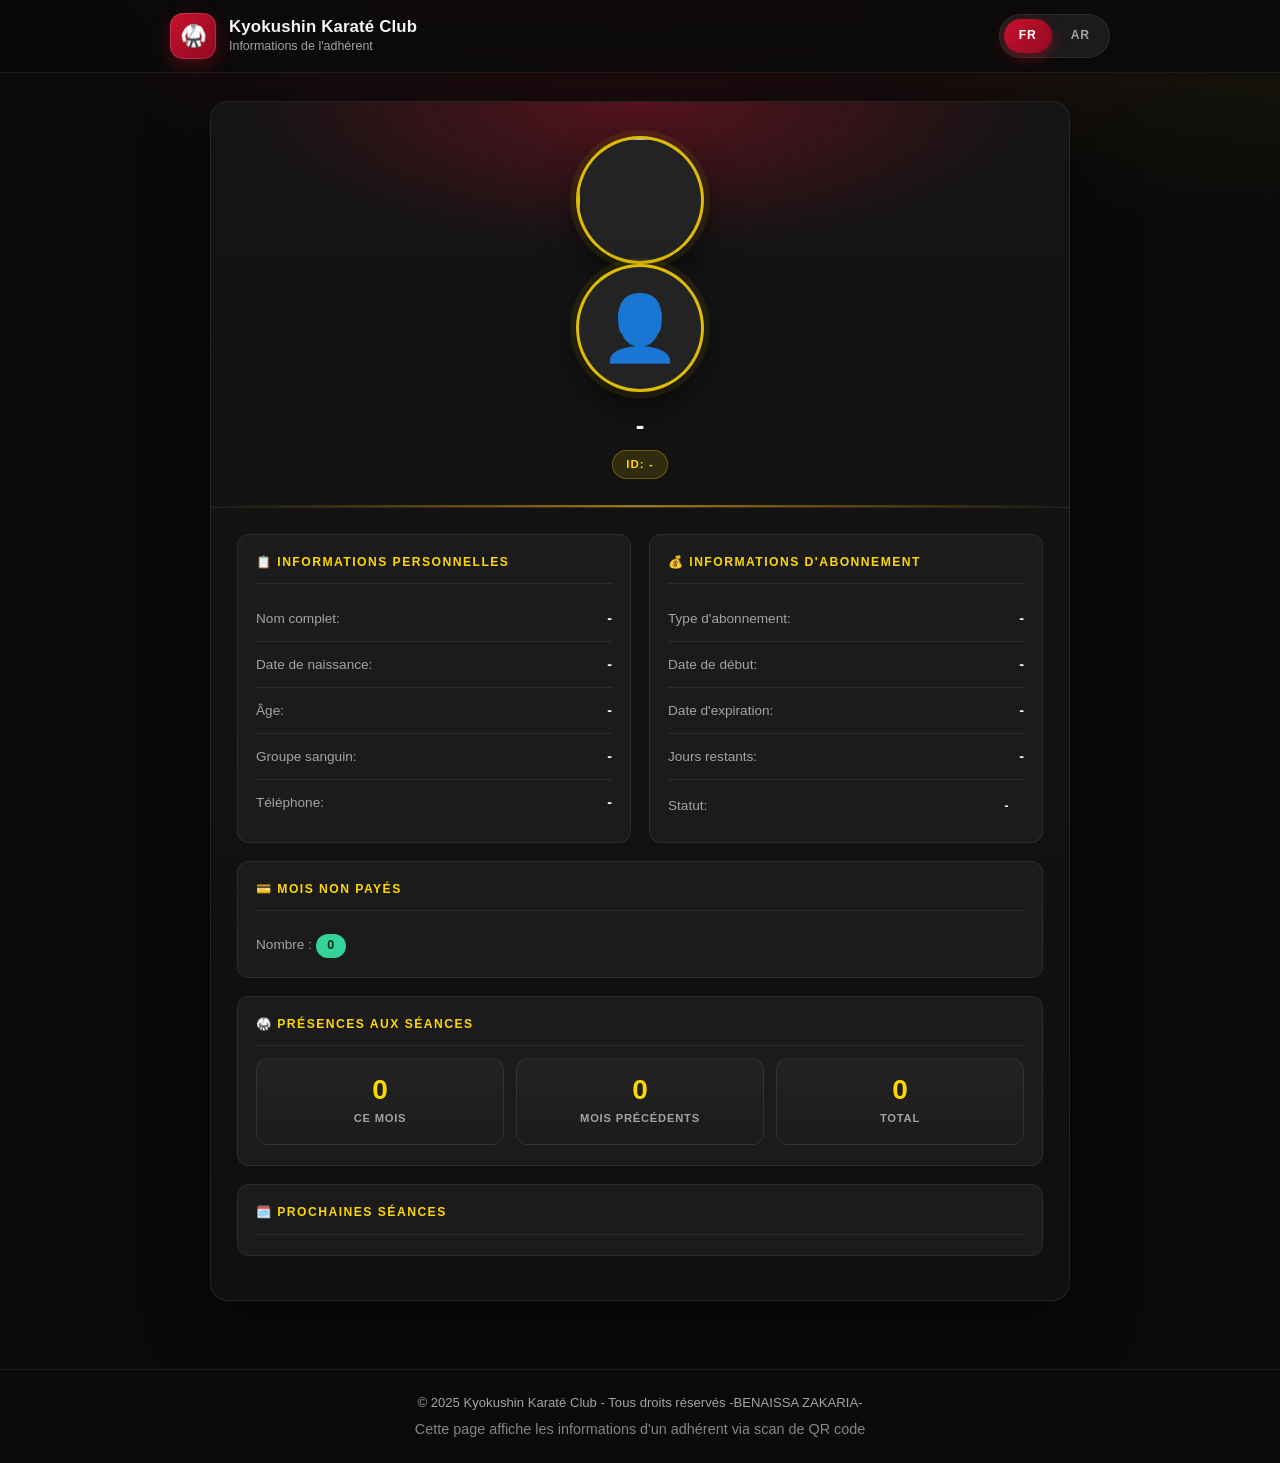
==== commit aa86a117: "fix(sessions): retirer les séances en plus du groupe et afficher les séances futures par group_id ou" ====
--- a/adherent.html
+++ b/adherent.html
@@ -7,370 +7,665 @@
     <link rel="icon" type="image/png" href="logo_site.png">
     <script src="https://cdn.jsdelivr.net/npm/@supabase/supabase-js@2"></script>
     <style>
+        /* ============================================================
+           Design professionnel — rouge / noir / doré
+           ============================================================ */
+        :root {
+            --red: #c8102e;
+            --red-dark: #8f0b20;
+            --red-soft: rgba(200, 16, 46, 0.16);
+            --gold: #ffd700;
+            --gold-soft: rgba(255, 215, 0, 0.13);
+            --gold-line: rgba(255, 215, 0, 0.28);
+
+            --bg: #0a0a0a;
+            --bg-2: #0f0f0f;
+            --surface: #141414;
+            --surface-2: #1b1b1b;
+            --surface-3: #232323;
+
+            --text: #f5f5f5;
+            --muted: #a3a3a3;
+            --border: rgba(255, 255, 255, 0.08);
+            --border-strong: rgba(255, 255, 255, 0.16);
+
+            --success: #34d399;
+            --danger: #ff4d5e;
+            --warning: #fbbf24;
+
+            --shadow-sm: 0 1px 2px rgba(0, 0, 0, 0.4);
+            --shadow-md: 0 8px 24px rgba(0, 0, 0, 0.35);
+            --shadow-lg: 0 24px 60px rgba(0, 0, 0, 0.5);
+
+            --radius: 18px;
+            --radius-sm: 12px;
+            --transition: 180ms ease;
+
+            --font: -apple-system, BlinkMacSystemFont, 'Segoe UI', Roboto,
+                'Helvetica Neue', Arial, 'Noto Kufi Arabic', 'Noto Sans Arabic',
+                sans-serif;
+
+            color-scheme: dark;
+        }
+
         * {
             margin: 0;
             padding: 0;
             box-sizing: border-box;
         }
 
-        :root {
-            --primary-color: #c8102e;
-            --secondary-color: #1a1a1a;
-            --accent-color: #ffd700;
-            --success-color: #28a745;
-            --danger-color: #dc3545;
-            --warning-color: #ffc107;
-            --bg-primary: #ffffff;
-            --bg-secondary: #f8f9fa;
-            --bg-tertiary: #e9ecef;
-            --text-primary: #212529;
-            --text-secondary: #6c757d;
-            --border-color: #dee2e6;
-            --shadow-sm: 0 2px 4px rgba(0,0,0,0.1);
-            --shadow-md: 0 4px 8px rgba(0,0,0,0.15);
-            --shadow-lg: 0 8px 16px rgba(0,0,0,0.2);
-            --transition: all 0.3s ease;
+        ::selection {
+            background: rgba(255, 215, 0, 0.3);
+            color: #fff;
         }
 
         body {
-            font-family: 'Segoe UI', Tahoma, Geneva, Verdana, sans-serif;
-            background: var(--bg-secondary);
-            color: var(--text-primary);
+            font-family: var(--font);
+            background:
+                radial-gradient(1100px 560px at 50% -12%, rgba(200, 16, 46, 0.20), transparent 62%),
+                radial-gradient(820px 420px at 100% 0%, rgba(255, 215, 0, 0.06), transparent 55%),
+                var(--bg);
+            background-attachment: fixed;
+            color: var(--text);
             line-height: 1.6;
             min-height: 100vh;
             display: flex;
             flex-direction: column;
-        }
-
-        .container {
-            max-width: 800px;
+            -webkit-font-smoothing: antialiased;
+            text-rendering: optimizeLegibility;
+        }
+
+        /* -------------------- Header -------------------- */
+        .header {
+            position: sticky;
+            top: 0;
+            z-index: 50;
+            background: rgba(10, 10, 10, 0.82);
+            border-bottom: 1px solid var(--border);
+            backdrop-filter: blur(14px);
+            -webkit-backdrop-filter: blur(14px);
+        }
+
+        .header-inner {
+            max-width: 980px;
             margin: 0 auto;
-            padding: 20px;
-            flex: 1;
-        }
-
-        /* Bouton langue */
-        .lang-toggle {
-            position: fixed;
-            top: 15px;
-            right: 15px;
-            z-index: 1000;
-            background: rgba(255,255,255,0.2);
-            border: 1px solid rgba(255,255,255,0.4);
-            color: white;
-            padding: 8px 18px;
-            border-radius: 25px;
-            cursor: pointer;
-            font-size: 0.95rem;
-            font-weight: 600;
-            backdrop-filter: blur(5px);
-            transition: var(--transition);
-        }
-
-        .lang-toggle:hover {
-            background: rgba(255,255,255,0.35);
-            transform: scale(1.05);
-        }
-
-        /* Header Styles */
-        .header {
-            background: linear-gradient(135deg, var(--primary-color), var(--secondary-color));
-            color: white;
-            padding: 30px 0;
-            box-shadow: var(--shadow-md);
-            text-align: center;
-            margin-bottom: 30px;
-        }
-
-        .logo {
-            width: 80px;
-            height: 80px;
-            border-radius: 50%;
-            background: white;
-            padding: 10px;
-            margin: 0 auto 15px;
+            padding: 13px 20px;
             display: flex;
             align-items: center;
-            justify-content: center;
-            font-size: 40px;
+            justify-content: space-between;
+            gap: 16px;
+        }
+
+        .brand {
+            display: flex;
+            align-items: center;
+            gap: 13px;
+            min-width: 0;
+        }
+
+        .logo {
+            flex: 0 0 auto;
+            width: 46px;
+            height: 46px;
+            border-radius: 13px;
+            display: grid;
+            place-items: center;
+            font-size: 1.35rem;
+            background: linear-gradient(135deg, var(--red), var(--red-dark));
+            box-shadow:
+                inset 0 0 0 1px rgba(255, 255, 255, 0.14),
+                0 6px 18px rgba(200, 16, 46, 0.35);
+        }
+
+        .header-title {
+            min-width: 0;
         }
 
         .header-title h1 {
-            font-size: 2.2rem;
+            font-size: 1.05rem;
             font-weight: 700;
-            margin-bottom: 10px;
+            letter-spacing: 0.01em;
+            line-height: 1.25;
+            white-space: nowrap;
+            overflow: hidden;
+            text-overflow: ellipsis;
         }
 
         .header-title p {
-            font-size: 1.1rem;
-            opacity: 0.9;
-        }
-
-        /* Member Card */
+            font-size: 0.78rem;
+            color: var(--muted);
+            line-height: 1.3;
+        }
+
+        /* -------------------- Sélecteur FR / AR -------------------- */
+        .lang-switch {
+            flex: 0 0 auto;
+            display: inline-flex;
+            align-items: center;
+            gap: 4px;
+            padding: 4px;
+            background: var(--surface-2);
+            border: 1px solid var(--border);
+            border-radius: 999px;
+            box-shadow: var(--shadow-sm);
+        }
+
+        .lang-btn {
+            appearance: none;
+            -webkit-appearance: none;
+            border: 0;
+            background: transparent;
+            color: var(--muted);
+            font: inherit;
+            font-size: 0.76rem;
+            font-weight: 700;
+            letter-spacing: 0.07em;
+            padding: 7px 15px;
+            border-radius: 999px;
+            cursor: pointer;
+            transition:
+                background var(--transition),
+                color var(--transition),
+                box-shadow var(--transition);
+        }
+
+        .lang-btn:hover {
+            color: var(--text);
+        }
+
+        .lang-btn.is-active {
+            background: linear-gradient(135deg, var(--red), var(--red-dark));
+            color: #fff;
+            box-shadow: 0 4px 14px rgba(200, 16, 46, 0.42);
+        }
+
+        .lang-btn:focus-visible {
+            outline: 2px solid var(--gold);
+            outline-offset: 2px;
+        }
+
+        /* -------------------- Layout -------------------- */
+        .container {
+            width: 100%;
+            max-width: 900px;
+            margin: 0 auto;
+            padding: 28px 20px 40px;
+            flex: 1;
+        }
+
+        /* -------------------- Carte adhérent -------------------- */
         .member-card {
-            background: var(--bg-primary);
-            border-radius: 20px;
+            background: linear-gradient(180deg, var(--surface), var(--bg-2));
+            border: 1px solid var(--border);
+            border-radius: var(--radius);
             box-shadow: var(--shadow-lg);
             overflow: hidden;
-            margin-bottom: 30px;
-            transition: var(--transition);
+            margin-bottom: 28px;
         }
 
         .member-header {
-            background: linear-gradient(135deg, var(--primary-color), var(--secondary-color));
-            color: white;
-            padding: 25px;
+            position: relative;
+            padding: 34px 24px 28px;
             text-align: center;
-            position: relative;
+            background:
+                radial-gradient(560px 210px at 50% 0%, rgba(200, 16, 46, 0.36), transparent 72%);
+            border-bottom: 1px solid var(--border);
+        }
+
+        .member-header::after {
+            content: "";
+            position: absolute;
+            left: 0;
+            right: 0;
+            bottom: 0;
+            height: 2px;
+            background: linear-gradient(90deg, transparent, var(--gold), transparent);
+            opacity: 0.55;
         }
 
         .member-photo-container {
-            margin-bottom: 20px;
+            margin-bottom: 18px;
         }
 
         .member-photo {
-            width: 150px;
-            height: 150px;
+            width: 128px;
+            height: 128px;
             border-radius: 50%;
             object-fit: cover;
-            border: 5px solid rgba(255,255,255,0.3);
             margin: 0 auto;
             display: block;
-            background: var(--bg-tertiary);
+            background: var(--surface-3);
+            border: 3px solid rgba(255, 215, 0, 0.85);
+            box-shadow:
+                0 0 0 6px rgba(255, 215, 0, 0.08),
+                0 14px 34px rgba(0, 0, 0, 0.55);
         }
 
         .member-name {
-            font-size: 1.8rem;
+            font-size: 1.62rem;
+            font-weight: 750;
+            letter-spacing: -0.01em;
+            line-height: 1.2;
+        }
+
+        .member-id {
+            display: inline-block;
+            margin-top: 9px;
+            padding: 4px 13px;
+            font-size: 0.72rem;
             font-weight: 700;
-            margin-bottom: 5px;
-        }
-
-        .member-id {
-            font-size: 1.1rem;
-            opacity: 0.9;
-            font-weight: 500;
+            letter-spacing: 0.09em;
+            text-transform: uppercase;
+            color: var(--gold);
+            background: var(--gold-soft);
+            border: 1px solid var(--gold-line);
+            border-radius: 999px;
         }
 
         .member-content {
-            padding: 30px;
+            padding: 26px;
         }
 
         .info-grid {
             display: grid;
-            grid-template-columns: repeat(auto-fit, minmax(300px, 1fr));
-            gap: 20px;
-        }
-
+            grid-template-columns: repeat(auto-fit, minmax(290px, 1fr));
+            gap: 18px;
+        }
+
+        /* -------------------- Sections d'information -------------------- */
         .info-section {
-            margin-bottom: 25px;
+            background: var(--surface-2);
+            border: 1px solid var(--border);
+            border-radius: var(--radius-sm);
+            padding: 18px 18px 8px;
+            margin-bottom: 18px;
         }
 
         .info-title {
-            font-size: 1.2rem;
-            font-weight: 600;
-            color: var(--primary-color);
-            margin-bottom: 15px;
-            padding-bottom: 8px;
-            border-bottom: 2px solid var(--border-color);
+            display: flex;
+            align-items: center;
+            gap: 8px;
+            font-size: 0.76rem;
+            font-weight: 700;
+            letter-spacing: 0.12em;
+            text-transform: uppercase;
+            color: var(--gold);
+            margin-bottom: 12px;
+            padding-bottom: 11px;
+            border-bottom: 1px solid var(--border);
         }
 
         .info-row {
             display: flex;
+            align-items: baseline;
             justify-content: space-between;
-            padding: 12px 0;
-            border-bottom: 1px solid var(--border-color);
+            gap: 18px;
+            padding: 11px 0;
+            border-bottom: 1px solid var(--border);
+        }
+
+        .info-row:last-child {
+            border-bottom: 0;
         }
 
         .info-label {
+            color: var(--muted);
+            font-weight: 500;
+            font-size: 0.85rem;
+        }
+
+        .info-value {
+            color: var(--text);
             font-weight: 600;
-            color: var(--text-primary);
-        }
-
-        .info-value {
-            color: var(--text-secondary);
+            font-size: 0.9rem;
             text-align: right;
-        }
-
-        /* Mois non payés */
+            overflow-wrap: anywhere;
+        }
+
+        /* -------------------- Mois non payés -------------------- */
         .months-list {
             display: flex;
             flex-wrap: wrap;
-            gap: 8px;
+            gap: 7px;
             justify-content: flex-end;
         }
 
         .month-chip {
             padding: 4px 12px;
-            border-radius: 15px;
-            font-size: 0.85rem;
+            border-radius: 999px;
+            font-size: 0.78rem;
             font-weight: 600;
-            background: rgba(220, 53, 69, 0.12);
-            color: var(--danger-color);
-            border: 1px solid rgba(220, 53, 69, 0.4);
+            background: rgba(255, 77, 94, 0.12);
+            color: var(--danger);
+            border: 1px solid rgba(255, 77, 94, 0.32);
+            white-space: nowrap;
         }
 
         .month-chip.ok {
-            background: rgba(40, 167, 69, 0.12);
-            color: var(--success-color);
-            border-color: rgba(40, 167, 69, 0.4);
+            background: rgba(52, 211, 153, 0.12);
+            color: var(--success);
+            border-color: rgba(52, 211, 153, 0.32);
         }
 
         .count-badge {
             display: inline-block;
-            min-width: 32px;
+            min-width: 30px;
+            padding: 2px 10px;
+            border-radius: 999px;
+            background: var(--red);
+            color: #fff;
+            font-size: 0.78rem;
+            font-weight: 700;
             text-align: center;
-            padding: 2px 10px;
-            border-radius: 12px;
-            background: var(--danger-color);
-            color: white;
+        }
+
+        .count-badge.zero {
+            background: var(--success);
+            color: #06281c;
+        }
+
+        /* -------------------- Statistiques de présence -------------------- */
+        .attendance-stats {
+            display: grid;
+            grid-template-columns: repeat(3, 1fr);
+            gap: 12px;
+            margin: 4px 0 12px;
+        }
+
+        .stat-box {
+            background: linear-gradient(180deg, var(--surface-3), var(--surface-2));
+            border: 1px solid var(--border);
+            border-radius: var(--radius-sm);
+            padding: 16px 12px;
+            text-align: center;
+            min-width: 0;
+        }
+
+        .stat-number {
+            font-size: 1.75rem;
+            font-weight: 800;
+            line-height: 1.1;
+            color: var(--gold);
+        }
+
+        .stat-label {
+            margin-top: 4px;
+            font-size: 0.7rem;
+            font-weight: 600;
+            letter-spacing: 0.07em;
+            text-transform: uppercase;
+            color: var(--muted);
+        }
+
+        .session-chip {
+            flex: 0 1 168px;
+            min-width: 150px;
+        }
+
+        .session-chip .stat-number {
+            font-size: 1.05rem;
+        }
+
+        .session-chip--extra {
+            border-color: var(--gold-line);
+            background: linear-gradient(180deg, rgba(255, 215, 0, 0.1), var(--surface-2));
+        }
+
+        .session-kind {
+            display: inline-block;
+            margin-top: 8px;
+            padding: 2px 9px;
+            border-radius: 999px;
+            font-size: 0.64rem;
             font-weight: 700;
-        }
-
-        .count-badge.zero {
-            background: var(--success-color);
-        }
-
-        /* Stats présence */
-        .attendance-stats {
-            display: flex;
-            gap: 15px;
-            justify-content: space-around;
-            flex-wrap: wrap;
-            margin-top: 10px;
-        }
-
-        .stat-box {
-            flex: 1;
-            min-width: 120px;
-            background: var(--bg-secondary);
-            border: 1px solid var(--border-color);
-            border-radius: 12px;
-            padding: 15px 10px;
-            text-align: center;
-        }
-
-        .stat-number {
-            font-size: 2rem;
-            font-weight: 700;
-            color: var(--primary-color);
-        }
-
-        .stat-label {
-            font-size: 0.85rem;
-            color: var(--text-secondary);
-        }
-
-        /* Subscription Status */
+            letter-spacing: 0.03em;
+            color: var(--muted);
+            background: rgba(255, 255, 255, 0.06);
+            border: 1px solid var(--border);
+        }
+
+        .session-chip--extra .session-kind {
+            color: var(--gold);
+            background: var(--gold-soft);
+            border-color: var(--gold-line);
+        }
+
+        /* -------------------- Statut d'abonnement -------------------- */
         .subscription-status {
             display: inline-block;
-            padding: 8px 16px;
-            border-radius: 20px;
-            font-size: 0.9rem;
-            font-weight: 600;
+            padding: 5px 14px;
+            border-radius: 999px;
+            font-size: 0.76rem;
+            font-weight: 700;
+            letter-spacing: 0.04em;
+            border: 1px solid transparent;
         }
 
         .status-active {
-            background: rgba(40, 167, 69, 0.2);
-            color: var(--success-color);
-            border: 1px solid var(--success-color);
+            background: rgba(52, 211, 153, 0.14);
+            color: var(--success);
+            border-color: rgba(52, 211, 153, 0.4);
         }
 
         .status-expired {
-            background: rgba(220, 53, 69, 0.2);
-            color: var(--danger-color);
-            border: 1px solid var(--danger-color);
+            background: rgba(255, 77, 94, 0.14);
+            color: var(--danger);
+            border-color: rgba(255, 77, 94, 0.4);
         }
 
         .status-warning {
-            background: rgba(255, 193, 7, 0.2);
-            color: var(--warning-color);
-            border: 1px solid var(--warning-color);
-        }
-
-        /* Alert Messages */
+            background: rgba(251, 191, 36, 0.14);
+            color: var(--warning);
+            border-color: rgba(251, 191, 36, 0.4);
+        }
+
+        /* -------------------- Alertes -------------------- */
         .alert {
-            padding: 15px 20px;
-            border-radius: 10px;
-            margin-bottom: 20px;
             display: flex;
             align-items: center;
             gap: 10px;
+            padding: 14px 16px;
+            border-radius: var(--radius-sm);
+            margin-top: 6px;
+            font-size: 0.88rem;
         }
 
         .alert-warning {
-            background: rgba(255, 193, 7, 0.1);
-            border: 1px solid var(--warning-color);
-            color: var(--warning-color);
-        }
-
-        /* Footer */
+            background: rgba(251, 191, 36, 0.1);
+            border: 1px solid rgba(251, 191, 36, 0.35);
+            border-left: 3px solid var(--warning);
+            color: var(--warning);
+        }
+
+        .alert strong {
+            color: inherit;
+        }
+
+        /* -------------------- Footer -------------------- */
         .footer {
-            background: var(--secondary-color);
-            color: white;
+            border-top: 1px solid var(--border);
+            background: rgba(10, 10, 10, 0.6);
+            color: var(--muted);
             text-align: center;
-            padding: 20px 0;
+            padding: 22px 16px;
             margin-top: auto;
-        }
-
-        /* Responsive */
-        @media (max-width: 768px) {
+            font-size: 0.82rem;
+        }
+
+        .footer p + p {
+            margin-top: 5px;
+            font-size: 0.76rem;
+            opacity: 0.85;
+        }
+
+        /* -------------------- Chargement / erreur -------------------- */
+        .spinner {
+            width: 42px;
+            height: 42px;
+            margin: 44px auto;
+            border: 3px solid var(--border-strong);
+            border-top-color: var(--gold);
+            border-radius: 50%;
+            animation: spin 0.9s linear infinite;
+        }
+
+        @keyframes spin {
+            to { transform: rotate(360deg); }
+        }
+
+        #loadingState p,
+        #errorState p {
+            color: var(--muted);
+        }
+
+        .hidden {
+            display: none !important;
+        }
+
+        /* -------------------- RTL (arabe) -------------------- */
+        [dir="rtl"] .header-title,
+        [dir="rtl"] .brand {
+            text-align: right;
+        }
+
+        [dir="rtl"] .info-value {
+            text-align: left;
+        }
+
+        [dir="rtl"] .months-list {
+            justify-content: flex-start;
+        }
+
+        [dir="rtl"] .alert-warning {
+            border-left: 1px solid rgba(251, 191, 36, 0.35);
+            border-right: 3px solid var(--warning);
+        }
+
+        /* -------------------- Responsive -------------------- */
+        @media (max-width: 640px) {
+            .header-inner {
+                padding: 11px 14px;
+                gap: 10px;
+            }
+
+            .logo {
+                width: 40px;
+                height: 40px;
+                border-radius: 11px;
+                font-size: 1.15rem;
+            }
+
+            .header-title h1 {
+                font-size: 0.92rem;
+            }
+
+            .header-title p {
+                font-size: 0.7rem;
+            }
+
+            .lang-btn {
+                padding: 6px 11px;
+                font-size: 0.7rem;
+            }
+
             .container {
-                padding: 15px;
-            }
-
-            .header-title h1 {
-                font-size: 1.8rem;
+                padding: 18px 12px 32px;
+            }
+
+            .member-header {
+                padding: 28px 16px 24px;
+            }
+
+            .member-photo {
+                width: 106px;
+                height: 106px;
+            }
+
+            .member-name {
+                font-size: 1.3rem;
+            }
+
+            .member-content {
+                padding: 16px;
             }
 
             .info-grid {
                 grid-template-columns: 1fr;
-            }
-
-            .member-photo {
-                width: 120px;
-                height: 120px;
-            }
-        }
-
-        [dir="rtl"] .info-value {
-            text-align: left;
-        }
-
-        [dir="rtl"] .months-list {
-            justify-content: flex-start;
-        }
-
-        /* Loading Spinner */
-        .spinner {
-            border: 4px solid var(--border-color);
-            border-top: 4px solid var(--primary-color);
-            border-radius: 50%;
-            width: 40px;
-            height: 40px;
-            animation: spin 1s linear infinite;
-            margin: 40px auto;
-        }
-
-        @keyframes spin {
-            0% { transform: rotate(0deg); }
-            100% { transform: rotate(360deg); }
-        }
-
-        .hidden {
-            display: none !important;
+                gap: 0;
+            }
+
+            .info-section {
+                padding: 15px 14px 6px;
+                margin-bottom: 14px;
+            }
+
+            .info-row {
+                flex-direction: column;
+                align-items: flex-start;
+                gap: 2px;
+            }
+
+            .info-value,
+            [dir="rtl"] .info-value {
+                text-align: left;
+                font-size: 0.92rem;
+            }
+
+            .months-list,
+            [dir="rtl"] .months-list {
+                justify-content: flex-start;
+            }
+
+            .attendance-stats {
+                gap: 8px;
+            }
+
+            .stat-box {
+                padding: 13px 8px;
+            }
+
+            .stat-number {
+                font-size: 1.4rem;
+            }
+
+            .stat-label {
+                font-size: 0.62rem;
+            }
+        }
+
+        @media (prefers-reduced-motion: reduce) {
+            *,
+            *::before,
+            *::after {
+                animation-duration: 0.001ms !important;
+                transition-duration: 0.001ms !important;
+            }
+
+            .spinner {
+                animation: none;
+            }
         }
     </style>
 </head>
 <body>
     <!-- Header -->
-    <div class="header">
-        <button id="langToggle" class="lang-toggle" onclick="toggleLang()">🌐 العربية</button>
-        <div class="logo">🥋</div>
-        <div class="header-title">
-            <h1>Kyokushin Karaté Club</h1>
-            <p data-i18n="subtitle">Informations de l'adhérent</p>
+    <header class="header">
+        <div class="header-inner">
+            <div class="brand">
+                <div class="logo" aria-hidden="true">🥋</div>
+                <div class="header-title">
+                    <h1 data-i18n="clubName">Kyokushin Karaté Club</h1>
+                    <p data-i18n="subtitle">Informations de l'adhérent</p>
+                </div>
+            </div>
+            <div class="lang-switch" role="group" aria-label="Langue / اللغة">
+                <button type="button" class="lang-btn is-active" data-lang="fr"
+                        aria-pressed="true" lang="fr">FR</button>
+                <button type="button" class="lang-btn" data-lang="ar"
+                        aria-pressed="false" lang="ar">AR</button>
+            </div>
         </div>
-    </div>
+    </header>
 
     <div class="container">
         <!-- Member Information Card -->
@@ -475,7 +770,7 @@
 
                 <!-- Alert for expiring subscription -->
                 <div id="subscriptionAlert" class="alert alert-warning hidden">
-                    ⚠️ <strong data-i18n="expiringSoon">Attention:</strong>&nbsp;<span data-i18n="expiringSoonMsg">L'abonnement expire bientôt!</span>
+                    ⚠️ <strong data-i18n="alertTitle">Attention:</strong>&nbsp;<span data-i18n="alertMsg">L'abonnement expire bientôt!</span>
                 </div>
             </div>
         </div>
@@ -509,6 +804,11 @@
         </p>
     </div>
 
+    <!-- Socle commun de calcul des abonnements (fin effective depuis les mois payés) -->
+    <script src="js/subscription-core.js?v=20261103"></script>
+    <!-- Génération des prochaines séances (planning + extras - annulations) -->
+    <script src="js/next-sessions.js?v=20261120"></script>
+
     <script>
         // Configuration Supabase
         const SUPABASE_URL = 'https://gmoyoflorwaltuanfswn.supabase.co';
@@ -519,11 +819,13 @@
         // ============================
         // INTERNATIONALISATION FR / AR
         // ============================
-        let currentLang = localStorage.getItem('adherent_lang') || 'fr';
+        let currentLang = localStorage.getItem('adherent_lang') === 'ar' ? 'ar' : 'fr';
 
         const I18N = {
             fr: {
+                clubName: "Kyokushin Karaté Club",
                 subtitle: "Informations de l'adhérent",
+                memberId: "ID :",
                 personalInfo: "📋 Informations personnelles",
                 fullName: "Nom complet:",
                 birthDate: "Date de naissance:",
@@ -553,6 +855,8 @@
                 nextSessions: "🗓️ Prochaines séances",
                 noSession: "Aucune séance planifiée",
                 noGroup: "Aucun groupe assigné",
+                training: "Entraînement",
+                extraSession: "Séance supplémentaire",
                 monthly: "Mensuel", quarterly: "Trimestriel", biannual: "Semestriel", annual: "Annuel",
                 loading: "Chargement des informations de l'adhérent...",
                 notFound: "Adhérent non trouvé",
@@ -561,11 +865,12 @@
                 footerNote: "Cette page affiche les informations d'un adhérent via scan de QR code",
                 alertTitle: "Attention:",
                 alertMsg: "L'abonnement expire bientôt!",
-                switchBtn: "🌐 العربية",
                 locale: "fr-FR"
             },
             ar: {
+                clubName: "نادي كيوكوشين كاراتيه",
                 subtitle: "معلومات العضو",
+                memberId: "المعرف:",
                 personalInfo: "📋 المعلومات الشخصية",
                 fullName: "الاسم الكامل:",
                 birthDate: "تاريخ الميلاد:",
@@ -595,6 +900,8 @@
                 nextSessions: "🗓️ الحصص القادمة",
                 noSession: "لا توجد حصص مبرمجة",
                 noGroup: "لا توجد مجموعة مسندة",
+                training: "حصة تدريبية",
+                extraSession: "حصة إضافية",
                 monthly: "شهري", quarterly: "ثلاثي", biannual: "نصف سنوي", annual: "سنوي",
                 loading: "جارٍ تحميل معلومات العضو...",
                 notFound: "لم يتم العثور على العضو",
@@ -603,7 +910,6 @@
                 footerNote: "هذه الصفحة تعرض معلومات العضو عبر مسح رمز QR",
                 alertTitle: "تنبيه:",
                 alertMsg: "سينتهي الاشتراك قريباً!",
-                switchBtn: "🌐 Français",
                 locale: "ar-DZ"
             }
         };
@@ -611,19 +917,37 @@
         function t(key) { return I18N[currentLang][key] || I18N.fr[key] || key; }
 
         function applyStaticTranslations() {
-            document.documentElement.lang = currentLang;
-            document.documentElement.dir = currentLang === 'ar' ? 'rtl' : 'ltr';
+            const lang = currentLang;
+            document.documentElement.lang = lang;
+            document.documentElement.dir = lang === 'ar' ? 'rtl' : 'ltr';
+
             document.querySelectorAll('[data-i18n]').forEach(el => {
                 el.textContent = t(el.dataset.i18n);
             });
-            document.getElementById('langToggle').textContent = t('switchBtn');
-        }
-
+
+            document.querySelectorAll('.lang-btn').forEach(btn => {
+                const active = btn.dataset.lang === lang;
+                btn.classList.toggle('is-active', active);
+                btn.setAttribute('aria-pressed', active ? 'true' : 'false');
+            });
+        }
+
+        function setLang(lang) {
+            if (lang !== 'fr' && lang !== 'ar') return;
+            if (lang === currentLang) return;
+
+            currentLang = lang;
+            localStorage.setItem('adherent_lang', lang);
+            applyStaticTranslations();
+
+            if (window._memberRenderData) {
+                renderMember(window._memberRenderData);
+            }
+        }
+
+        // Conservé pour compatibilité (ancien bouton unique)
         function toggleLang() {
-            currentLang = currentLang === 'fr' ? 'ar' : 'fr';
-            localStorage.setItem('adherent_lang', currentLang);
-            applyStaticTranslations();
-            if (window._memberRenderData) renderMember(window._memberRenderData);
+            setLang(currentLang === 'fr' ? 'ar' : 'fr');
         }
 
         // Fonction pour calculer la date de fin d'abonnement
@@ -735,15 +1059,33 @@
             try {
                 const nowMonth = new Date().toISOString().slice(0, 7);
 
-                // Fin d'abonnement effective + statut (règle de continuité DB)
-                const { data: st } = await supabase
-                    .from('member_subscription_status')
-                    .select('end_effective, is_active')
-                    .eq('member_id', memberId)
-                    .maybeSingle();
-                if (st) {
-                    results.endEffective = st.end_effective;
-                    results.isActive = st.is_active;
+                // Tous les paiements de l'adhérent (pas seulement la fenêtre
+                // affichée) : indispensable pour la fin effective réelle.
+                const { data: payments } = await supabase
+                    .from('subscription_payments')
+                    .select('period_month, status')
+                    .eq('member_id', memberId);
+
+                // Fin effective + statut calculés depuis les mois payés
+                // (même règle que la section Abonnements / liste adhérents).
+                const state = (typeof v2ComputeSubscriptionState === 'function')
+                    ? v2ComputeSubscriptionState(member, payments)
+                    : null;
+
+                if (state) {
+                    results.endEffective = state.endKey;
+                    results.isActive = state.isActive;
+                } else {
+                    // Repli : vue SQL
+                    const { data: st } = await supabase
+                        .from('member_subscription_status')
+                        .select('end_effective, is_active')
+                        .eq('member_id', memberId)
+                        .maybeSingle();
+                    if (st) {
+                        results.endEffective = st.end_effective;
+                        results.isActive = st.is_active;
+                    }
                 }
 
                 // Fenêtre de mois : du mois de début d'abonnement au mois courant
@@ -758,35 +1100,77 @@
                     }
                 }
 
-                // Paiements par mois → mois non payés = mois échus sans paiement.
-                // Fallback : si aucun paiement enregistré, un mois est payé
-                // s'il est couvert par start_date + durée d'abonnement.
+                // Mois non payés : un paiement explicite est prioritaire,
+                // sinon un mois est couvert par la période initiale
+                // (start_date + durée), elle-même coupée par un mois
+                // explicitement « NON PAYE ».
                 if (months.length) {
-                    const { data: payments } = await supabase
-                        .from('subscription_payments')
-                        .select('period_month, status')
-                        .eq('member_id', memberId)
-                        .in('period_month', months);
-
-                    const paidSet = new Set(
-                        (payments || []).filter(p => p.status === 'PAYE').map(p => p.period_month)
-                    );
-
-                    if (!payments || !payments.length) {
-                        if (member.start_date && member.subscription) {
-                            const dur = { monthly: 1, quarterly: 3, biannual: 6, annual: 12 }[member.subscription] || 1;
-                            const d = new Date(member.start_date + 'T00:00:00');
-                            d.setDate(1);
-                            d.setMonth(d.getMonth() + dur - 1);
-                            const lastPaidMonth = d.toISOString().slice(0, 7);
-                            const startMonth = member.start_date.slice(0, 7);
-                            months.forEach(m => {
-                                if (m >= startMonth && m <= lastPaidMonth) paidSet.add(m);
-                            });
+                    const payMap = {};
+                    (payments || []).forEach(p => { payMap[p.period_month] = p.status; });
+
+                    const startMonthOfMember = member.start_date.slice(0, 7);
+                    const [sy, sm] = startMonthOfMember.split('-').map(Number);
+                    const startIdx = sy * 12 + (sm - 1);
+                    const startDay = new Date(member.start_date + 'T00:00:00').getDate();
+                    const today = new Date();
+                    today.setHours(0, 0, 0, 0);
+                    const dur = { monthly: 1, quarterly: 3, biannual: 6, annual: 12 }[member.subscription] || 1;
+                    let legacyLastIdx = startIdx + dur - 1;
+
+                    Object.keys(payMap).forEach(m => {
+                        if (payMap[m] === 'PAYE') return;
+                        const idx = (typeof v2ParseMonthIndex === 'function')
+                            ? v2ParseMonthIndex(m)
+                            : null;
+                        if (idx !== null && idx >= startIdx && idx <= legacyLastIdx) {
+                            legacyLastIdx = Math.min(legacyLastIdx, idx - 1);
                         }
-                    }
-
-                    results.unpaidMonths = months.filter(m => !paidSet.has(m));
+                    });
+
+                    // Début du cycle d'un mois : le jour du début d'abonnement
+                    // (ex. début le 27 → le cycle d'octobre commence le 27/10).
+                    const cycleStartFor = (m) => {
+                        const idx = (typeof v2ParseMonthIndex === 'function')
+                            ? v2ParseMonthIndex(m)
+                            : null;
+                        if (idx === null) return null;
+                        if (typeof v2DateInMonth === 'function') {
+                            return v2DateInMonth(idx, startDay);
+                        }
+                        const d = new Date(member.start_date + 'T00:00:00');
+                        d.setMonth(d.getMonth() + (idx - startIdx));
+                        return d;
+                    };
+
+                    results.unpaidMonths = months.filter(m => {
+                        const status = payMap[m];
+
+                        // Mois explicitement payé
+                        if (status === 'PAYE') return false;
+
+                        // Mois couvert par la période initiale (start_date + durée)
+                        if (!status && legacyLastIdx >= startIdx) {
+                            const idx = (typeof v2ParseMonthIndex === 'function')
+                                ? v2ParseMonthIndex(m)
+                                : null;
+                            if (idx !== null && idx >= startIdx && idx <= legacyLastIdx) {
+                                return false;
+                            }
+                        }
+
+                        // Un mois n'est impayé qu'une fois son échéance atteinte.
+                        // Ex. début 27/09 avec 1 mois payé → fin 27/10 : en
+                        // novembre, seul octobre est impayé ; novembre ne le
+                        // devient qu'à partir du 27/11.
+                        const cycleStart = cycleStartFor(m);
+                        if (!cycleStart) return true;
+                        return cycleStart <= today;
+                    });
+
+                    // Tant que l'abonnement est actif, il n'y a pas de mois
+                    // impayé : le mois en cours reste couvert jusqu'à la date
+                    // d'expiration (ex. fin 27/11 → novembre n'est pas impayé).
+                    if (results.isActive) results.unpaidMonths = [];
                 }
 
                 // Présences par mois
@@ -803,7 +1187,10 @@
                     else results.attPrevMonths++;
                 });
 
-                // Prochaines séances du groupe de l'adhérent
+                // Prochaines séances du groupe de l'adhérent (futures uniquement).
+                // Planning récurrent : training_sessions. Séances ponctuelles réelles :
+                // table `sessions`, rattachée par group_id OU group_type du groupe.
+                // On réutilise le module testé de member-info.html.
                 results.nextSessions = [];
                 results.groupId = null;
                 let groupId = member.current_group_id;
@@ -817,20 +1204,39 @@
                     groupId = gm?.[0]?.group_id;
                 }
                 results.groupId = groupId || null;
+
                 if (groupId) {
-                    const { data: upcoming } = await supabase
-                        .from('sessions')
-                        .select('session_date, start_time')
-                        .eq('group_id', groupId)
-                        .gte('session_date', nowMonth + '-01')
-                        .neq('status', 'cancelled')
-                        .order('session_date', { ascending: true })
-                        .limit(8);
-                    // Ne garder que les séances à venir (>= aujourd'hui)
-                    const today = new Date().toISOString().slice(0, 10);
-                    results.nextSessions = (upcoming || [])
-                        .filter(s => s.session_date >= today)
-                        .slice(0, 5);
+                    if (typeof UpcomingSessions !== 'undefined' &&
+                        typeof UpcomingSessions.getUpcomingSessionsData === 'function') {
+                        const planned = await UpcomingSessions.getUpcomingSessionsData(
+                            memberId, 5, { client: supabase }
+                        );
+
+                        results.groupId =
+                            (planned.groups && planned.groups[0] && planned.groups[0].id) ||
+                            results.groupId;
+
+                        results.nextSessions = (planned.sessions || []).map(s => ({
+                            session_date: s.date,
+                            start_time: s.startTime,
+                            label: s.label,
+                            kind: s.kind
+                        }));
+                    } else {
+                        // Repli : uniquement les séances explicitement enregistrées
+                        const { data: upcoming } = await supabase
+                            .from('sessions')
+                            .select('session_date, start_time')
+                            .eq('group_id', groupId)
+                            .gte('session_date', nowMonth + '-01')
+                            .neq('status', 'cancelled')
+                            .order('session_date', { ascending: true })
+                            .limit(8);
+                        const today = new Date().toISOString().slice(0, 10);
+                        results.nextSessions = (upcoming || [])
+                            .filter(s => s.session_date >= today)
+                            .slice(0, 5);
+                    }
                 }
             } catch (err) {
                 console.error('Erreur données supplémentaires:', err);
@@ -854,7 +1260,7 @@
             // Identité
             document.getElementById('memberFullName').textContent = `${member.last_name} ${member.first_name}`;
             document.getElementById('memberFullNameDetail').textContent = `${member.last_name} ${member.first_name}`;
-            document.getElementById('memberIdDisplay').textContent = `ID: ${member.id}`;
+            document.getElementById('memberIdDisplay').textContent = `${t('memberId')} ${member.id}`;
             document.getElementById('memberDob').textContent = formatDate(member.dob);
             document.getElementById('memberAge').textContent = `${age} ${t('years')}`;
             document.getElementById('memberBloodType').textContent = member.blood_type || t('notProvided');
@@ -881,8 +1287,8 @@
                 document.getElementById('memberPhotoPlaceholder').style.display = 'flex';
             }
 
-            // Mois non payés
-            const unpaid = extra.unpaidMonths;
+            // Mois non payés (un abonnement actif n'en affiche aucun)
+            const unpaid = extra.isActive ? [] : extra.unpaidMonths;
             const countBadge = document.getElementById('unpaidCount');
             countBadge.textContent = unpaid.length;
             countBadge.className = 'count-badge' + (unpaid.length === 0 ? ' zero' : '');
@@ -903,16 +1309,17 @@
                 nsList.innerHTML = `<span style="color:var(--text-secondary)">${t('noSession')}</span>`;
             } else {
                 nsList.innerHTML = extra.nextSessions.map(s => `
-                    <div class="stat-box" style="min-width:150px;flex:0 1 auto;">
-                        <div class="stat-number" style="font-size:1.1rem;">${formatSessionDate(s.session_date)}</div>
+                    <div class="stat-box session-chip${s.kind === 'extra' ? ' session-chip--extra' : ''}">
+                        <div class="stat-number">${formatSessionDate(s.session_date)}</div>
                         <div class="stat-label">🕒 ${(s.start_time || '').slice(0, 5)}</div>
+                        <span class="session-kind">${t(s.kind === 'extra' ? 'extraSession' : 'training')}</span>
                     </div>`).join('');
             }
 
             // Alerte expiration proche
             if (daysLeft <= 7 && daysLeft >= 0) {
                 document.querySelector('#subscriptionAlert strong').textContent = t('alertTitle');
-                document.querySelector('#subscriptionAlert span[data-i18n="expiringSoonMsg"]').textContent = t('alertMsg');
+                document.querySelector('#subscriptionAlert span[data-i18n="alertMsg"]').textContent = t('alertMsg');
                 document.getElementById('subscriptionAlert').classList.remove('hidden');
             } else {
                 document.getElementById('subscriptionAlert').classList.add('hidden');
@@ -955,6 +1362,10 @@
 
         // Initialisation au chargement de la page
         document.addEventListener('DOMContentLoaded', function() {
+            document.querySelectorAll('.lang-btn').forEach(btn => {
+                btn.addEventListener('click', () => setLang(btn.dataset.lang));
+            });
+
             applyStaticTranslations();
 
             const memberId = getMemberIdFromURL();
